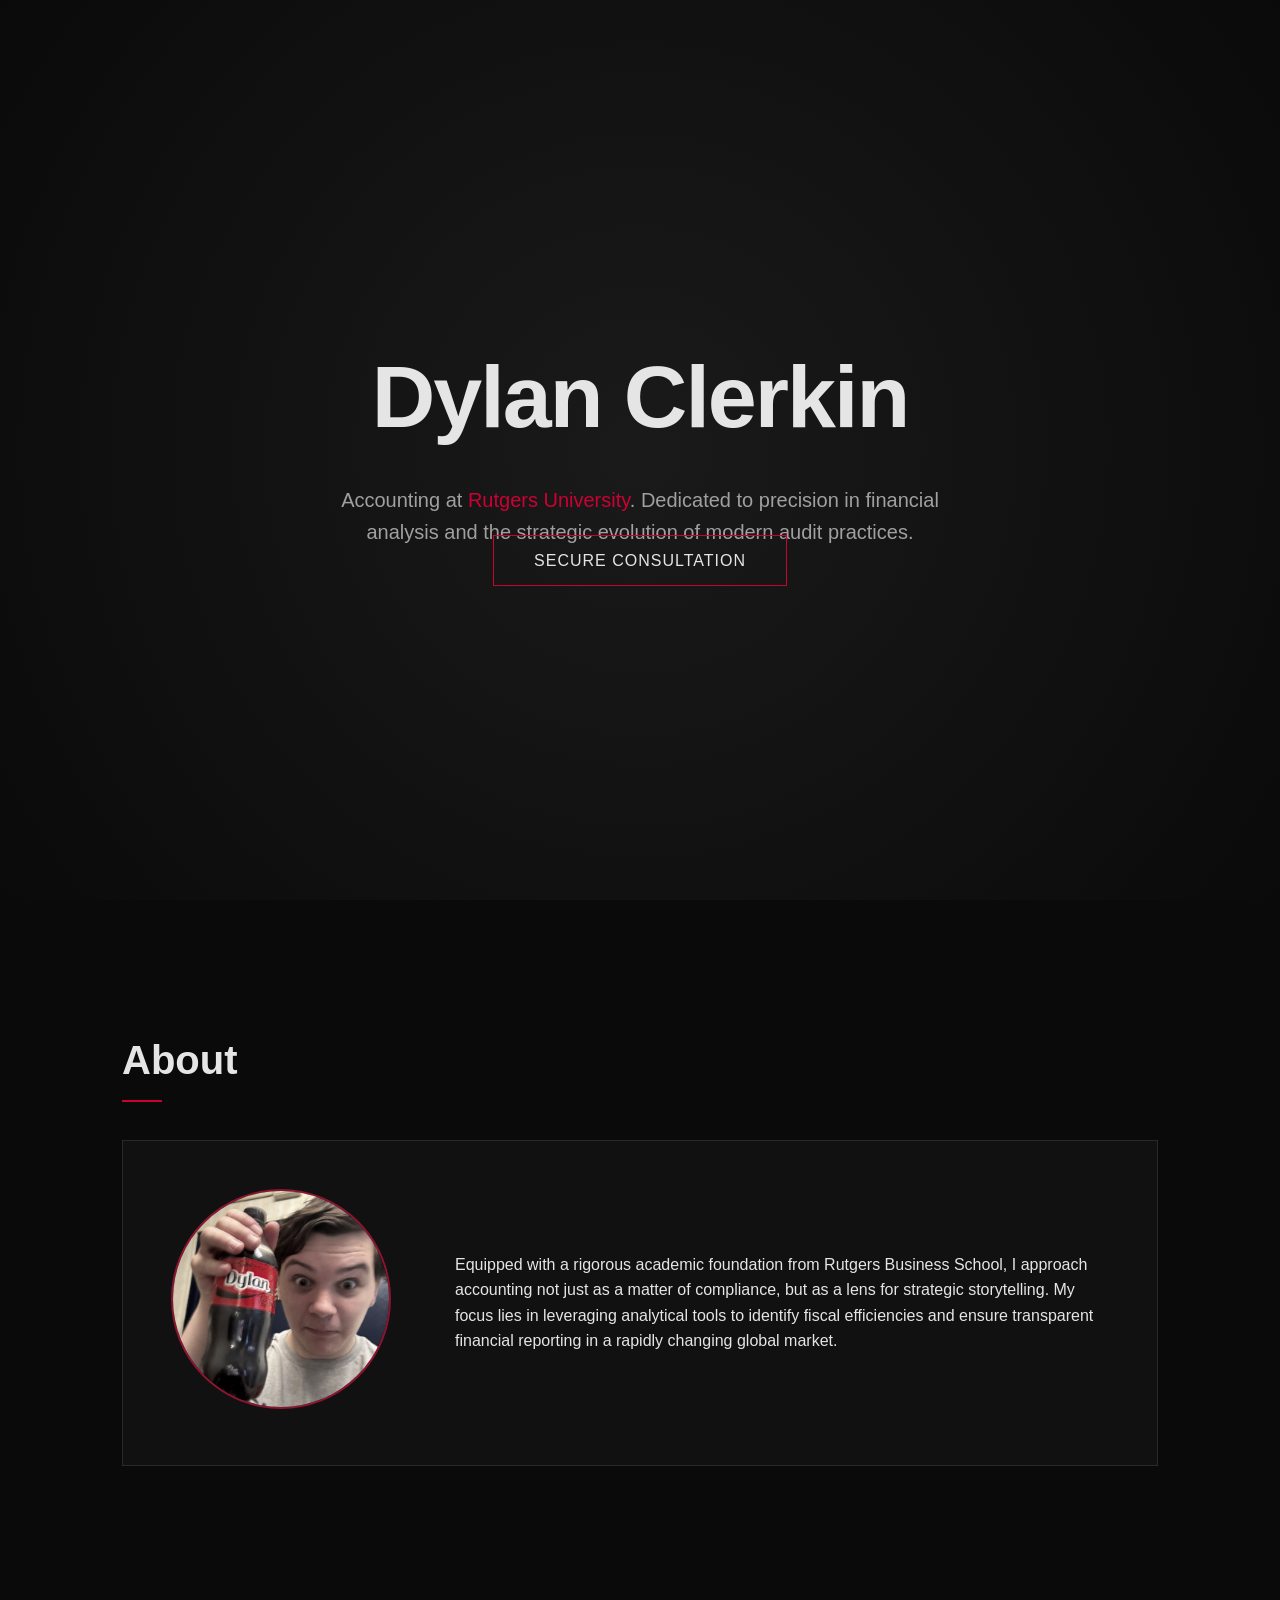
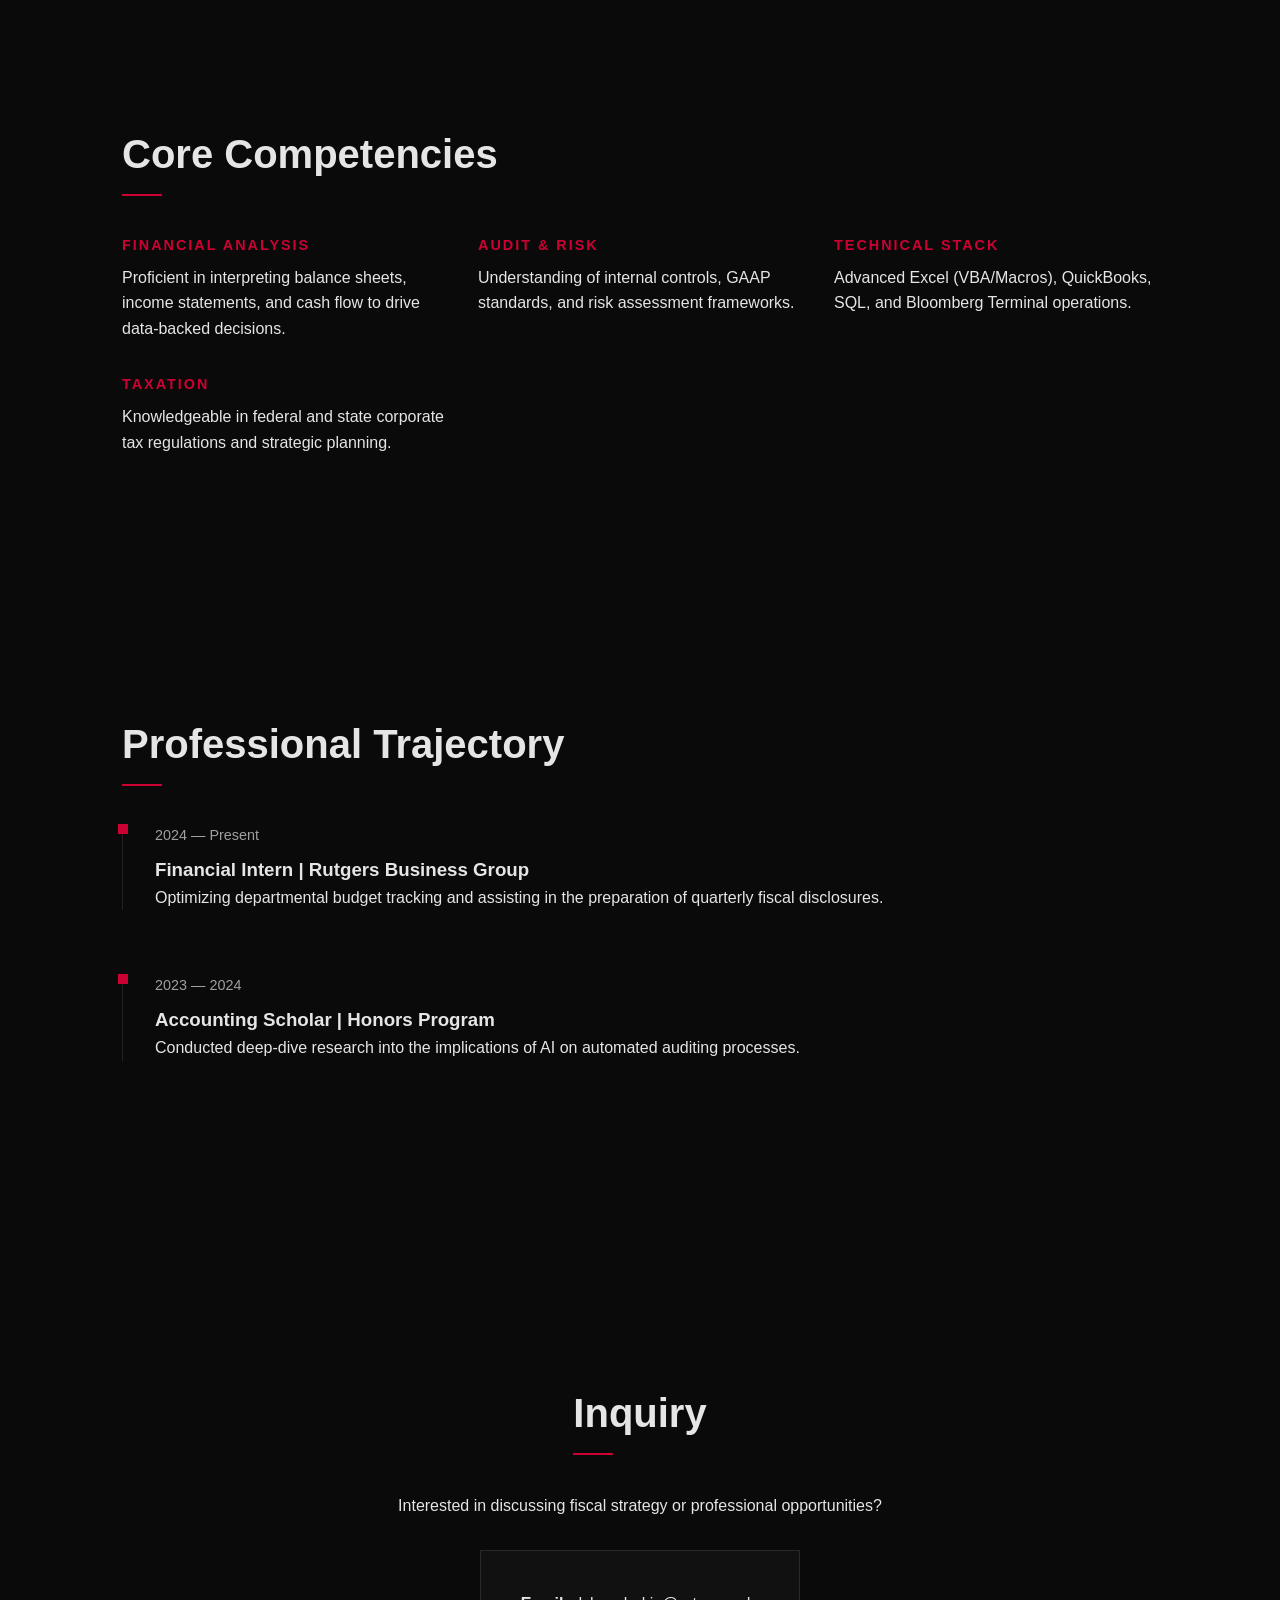
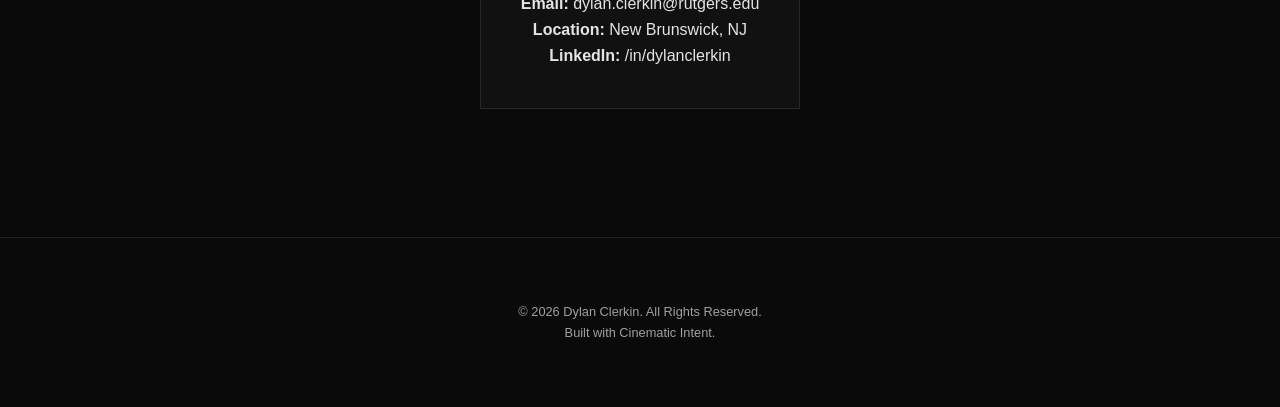
==== index.html @ f57869f4 "Add files via upload" ====
<!DOCTYPE html>
<html lang="en">
<head>
    <meta charset="UTF-8">
    <meta name="viewport" content="width=device-width, initial-scale=1.0">
    <title>Dylan Clerkin | Accounting Portfolio</title>
    <style>
        :root {
            --bg-dark: #0a0a0a;
            --text-silver: #e5e5e5;
            --text-muted: #a0a0a0;
            --rutgers-scarlet: #cc0033;
            --glass-bg: rgba(255, 255, 255, 0.03);
            --glass-border: rgba(255, 255, 255, 0.1);
            --easing: cubic-bezier(0.22, 1, 0.36, 1);
        }

        * {
            margin: 0;
            padding: 0;
            box-sizing: border-box;
        }

        body {
            background-color: var(--bg-dark);
            color: var(--text-silver);
            font-family: 'Inter', -apple-system, BlinkMacSystemFont, "Segoe UI", Roboto, sans-serif;
            line-height: 1.6;
            overflow-x: hidden;
        }

        /* --- Animations --- */
        @keyframes blurFocus {
            0% { filter: blur(10px); opacity: 0; transform: translateY(20px); }
            100% { filter: blur(0); opacity: 1; transform: translateY(0); }
        }

        .blur-in {
            opacity: 0;
            filter: blur(10px);
            transform: translateY(30px);
            transition: opacity 1.2s var(--easing), filter 1.2s var(--easing), transform 1.2s var(--easing);
        }

        .blur-in.active {
            opacity: 1;
            filter: blur(0);
            transform: translateY(0);
        }

        /* --- Layout --- */
        .container {
            max-width: 1100px;
            margin: 0 auto;
            padding: 0 2rem;
        }

        section {
            padding: 8rem 0;
        }

        /* --- Hero Section --- */
        .hero {
            height: 100vh;
            display: flex;
            flex-direction: column;
            justify-content: center;
            align-items: center;
            text-align: center;
            background: radial-gradient(circle at center, #1a1a1a 0%, #0a0a0a 100%);
        }

        .hero h1 {
            font-size: clamp(3.5rem, 8vw, 5.5rem);
            font-weight: 700;
            letter-spacing: -2px;
            margin-bottom: 1rem;
            animation: blurFocus 1.8s var(--easing);
        }

        .hero p {
            font-size: 1.25rem;
            color: var(--text-muted);
            max-width: 650px;
            animation: blurFocus 2.2s var(--easing);
        }

        .accent-text {
            color: var(--rutgers-scarlet);
        }

        /* --- Buttons --- */
        .btn {
            margin-top: 2.5rem;
            padding: 1rem 2.5rem;
            background: transparent;
            border: 1px solid var(--rutgers-scarlet);
            color: var(--text-silver);
            text-decoration: none;
            font-weight: 500;
            letter-spacing: 1px;
            transition: all 0.4s var(--easing);
            animation: blurFocus 2.6s var(--easing);
        }

        .btn:hover {
            background: var(--rutgers-scarlet);
            box-shadow: 0 0 25px rgba(204, 0, 51, 0.4);
            transform: translateY(-3px);
        }

        /* --- Typography --- */
        h2 {
            font-size: 2.5rem;
            margin-bottom: 3rem;
            position: relative;
            display: inline-block;
        }

        h2::after {
            content: '';
            position: absolute;
            bottom: -10px;
            left: 0;
            width: 40px;
            height: 2px;
            background: var(--rutgers-scarlet);
        }

        /* --- About Section & Profile Pic --- */
        .about-content {
            display: flex;
            align-items: center;
            gap: 4rem;
            background: var(--glass-bg);
            backdrop-filter: blur(10px);
            -webkit-backdrop-filter: blur(10px);
            border: 1px solid var(--glass-border);
            padding: 3rem;
            transition: border-color 0.5s var(--easing);
        }

        .about-content:hover {
            border-color: var(--rutgers-scarlet);
        }

        .profile-container {
            flex-shrink: 0;
        }

        .profile-img {
            width: 220px;
            height: 220px;
            border-radius: 50%;
            object-fit: cover;
            border: 2px solid var(--rutgers-scarlet);
            filter: grayscale(40%);
            transition: all 0.6s var(--easing);
        }

        .about-content:hover .profile-img {
            filter: grayscale(0%);
            transform: scale(1.05);
            box-shadow: 0 0 30px rgba(204, 0, 51, 0.2);
        }

        /* --- Cards --- */
        .glass-card {
            background: var(--glass-bg);
            backdrop-filter: blur(10px);
            border: 1px solid var(--glass-border);
            padding: 2.5rem;
            transition: all 0.5s var(--easing);
        }

        .glass-card:hover {
            background: rgba(255, 255, 255, 0.06);
            border-color: var(--rutgers-scarlet);
            transform: translateY(-8px);
        }

        /* --- Skills Grid --- */
        .skills-grid {
            display: grid;
            grid-template-columns: repeat(auto-fit, minmax(250px, 1fr));
            gap: 2rem;
        }

        .skill-item h3 {
            color: var(--rutgers-scarlet);
            margin-bottom: 0.5rem;
            font-size: 0.9rem;
            text-transform: uppercase;
            letter-spacing: 2px;
        }

        /* --- Experience --- */
        .experience-item {
            margin-bottom: 4rem;
            border-left: 1px solid var(--glass-border);
            padding-left: 2rem;
            position: relative;
        }

        .experience-item::before {
            content: '';
            position: absolute;
            left: -5.5px;
            top: 0;
            width: 10px;
            height: 10px;
            background: var(--rutgers-scarlet);
        }

        .date {
            color: var(--text-muted);
            font-size: 0.9rem;
            margin-bottom: 0.5rem;
        }

        /* --- Footer --- */
        footer {
            padding: 4rem 0;
            border-top: 1px solid var(--glass-border);
            text-align: center;
            color: var(--text-muted);
            font-size: 0.8rem;
        }

        /* --- Responsive --- */
        @media (max-width: 850px) {
            .about-content {
                flex-direction: column;
                text-align: center;
                gap: 2rem;
            }
            section { padding: 4rem 0; }
            .hero h1 { font-size: 3rem; }
        }
    </style>
</head>
<body>

    <section class="hero">
        <div class="container">
            <h1>Dylan Clerkin</h1>
            <p>Accounting at <span class="accent-text">Rutgers University</span>. Dedicated to precision in financial analysis and the strategic evolution of modern audit practices.</p>
            <a href="#contact" class="btn">SECURE CONSULTATION</a>
        </div>
    </section>

    <div class="container">
        
        <section id="about" class="blur-in">
            <h2>About</h2>
            <div class="about-content">
                <div class="profile-container">
                    <img src="Assets/ProfilePic.jpeg" alt="Dylan Clerkin" class="profile-img">
                </div>
                <div class="about-text">
                    <p>Equipped with a rigorous academic foundation from Rutgers Business School, I approach accounting not just as a matter of compliance, but as a lens for strategic storytelling. My focus lies in leveraging analytical tools to identify fiscal efficiencies and ensure transparent financial reporting in a rapidly changing global market.</p>
                </div>
            </div>
        </section>

        <section id="skills" class="blur-in">
            <h2>Core Competencies</h2>
            <div class="skills-grid">
                <div class="skill-item">
                    <h3>Financial Analysis</h3>
                    <p>Proficient in interpreting balance sheets, income statements, and cash flow to drive data-backed decisions.</p>
                </div>
                <div class="skill-item">
                    <h3>Audit & Risk</h3>
                    <p>Understanding of internal controls, GAAP standards, and risk assessment frameworks.</p>
                </div>
                <div class="skill-item">
                    <h3>Technical Stack</h3>
                    <p>Advanced Excel (VBA/Macros), QuickBooks, SQL, and Bloomberg Terminal operations.</p>
                </div>
                <div class="skill-item">
                    <h3>Taxation</h3>
                    <p>Knowledgeable in federal and state corporate tax regulations and strategic planning.</p>
                </div>
            </div>
        </section>

        <section id="experience" class="blur-in">
            <h2>Professional Trajectory</h2>
            <div class="experience-item">
                <div class="date">2024 — Present</div>
                <h3>Financial Intern | Rutgers Business Group</h3>
                <p>Optimizing departmental budget tracking and assisting in the preparation of quarterly fiscal disclosures.</p>
            </div>
            <div class="experience-item">
                <div class="date">2023 — 2024</div>
                <h3>Accounting Scholar | Honors Program</h3>
                <p>Conducted deep-dive research into the implications of AI on automated auditing processes.</p>
            </div>
        </section>

        <section id="contact" class="blur-in" style="text-align: center;">
            <h2>Inquiry</h2>
            <p style="margin-bottom: 2rem;">Interested in discussing fiscal strategy or professional opportunities?</p>
            <div class="glass-card" style="display: inline-block; min-width: 300px;">
                <p><strong>Email:</strong> dylan.clerkin@rutgers.edu</p>
                <p><strong>Location:</strong> New Brunswick, NJ</p>
                <p><strong>LinkedIn:</strong> /in/dylanclerkin</p>
            </div>
        </section>

    </div>

    <footer>
        <p>&copy; 2026 Dylan Clerkin. All Rights Reserved. <br> Built with Cinematic Intent.</p>
    </footer>

    <script>
        // Intersection Observer for Cinematic Entrances
        const observerOptions = {
            threshold: 0.15,
            rootMargin: "0px 0px -50px 0px"
        };

        const observer = new IntersectionObserver((entries) => {
            entries.forEach(entry => {
                if (entry.isIntersecting) {
                    entry.target.classList.add('active');
                }
            });
        }, observerOptions);

        document.querySelectorAll('.blur-in').forEach((el) => {
            observer.observe(el);
        });

        // Smooth Scroll
        document.querySelectorAll('a[href^="#"]').forEach(anchor => {
            anchor.addEventListener('click', function (e) {
                e.preventDefault();
                const target = document.querySelector(this.getAttribute('href'));
                if(target) {
                    target.scrollIntoView({ behavior: 'smooth' });
                }
            });
        });
    </script>
</body>
</html>
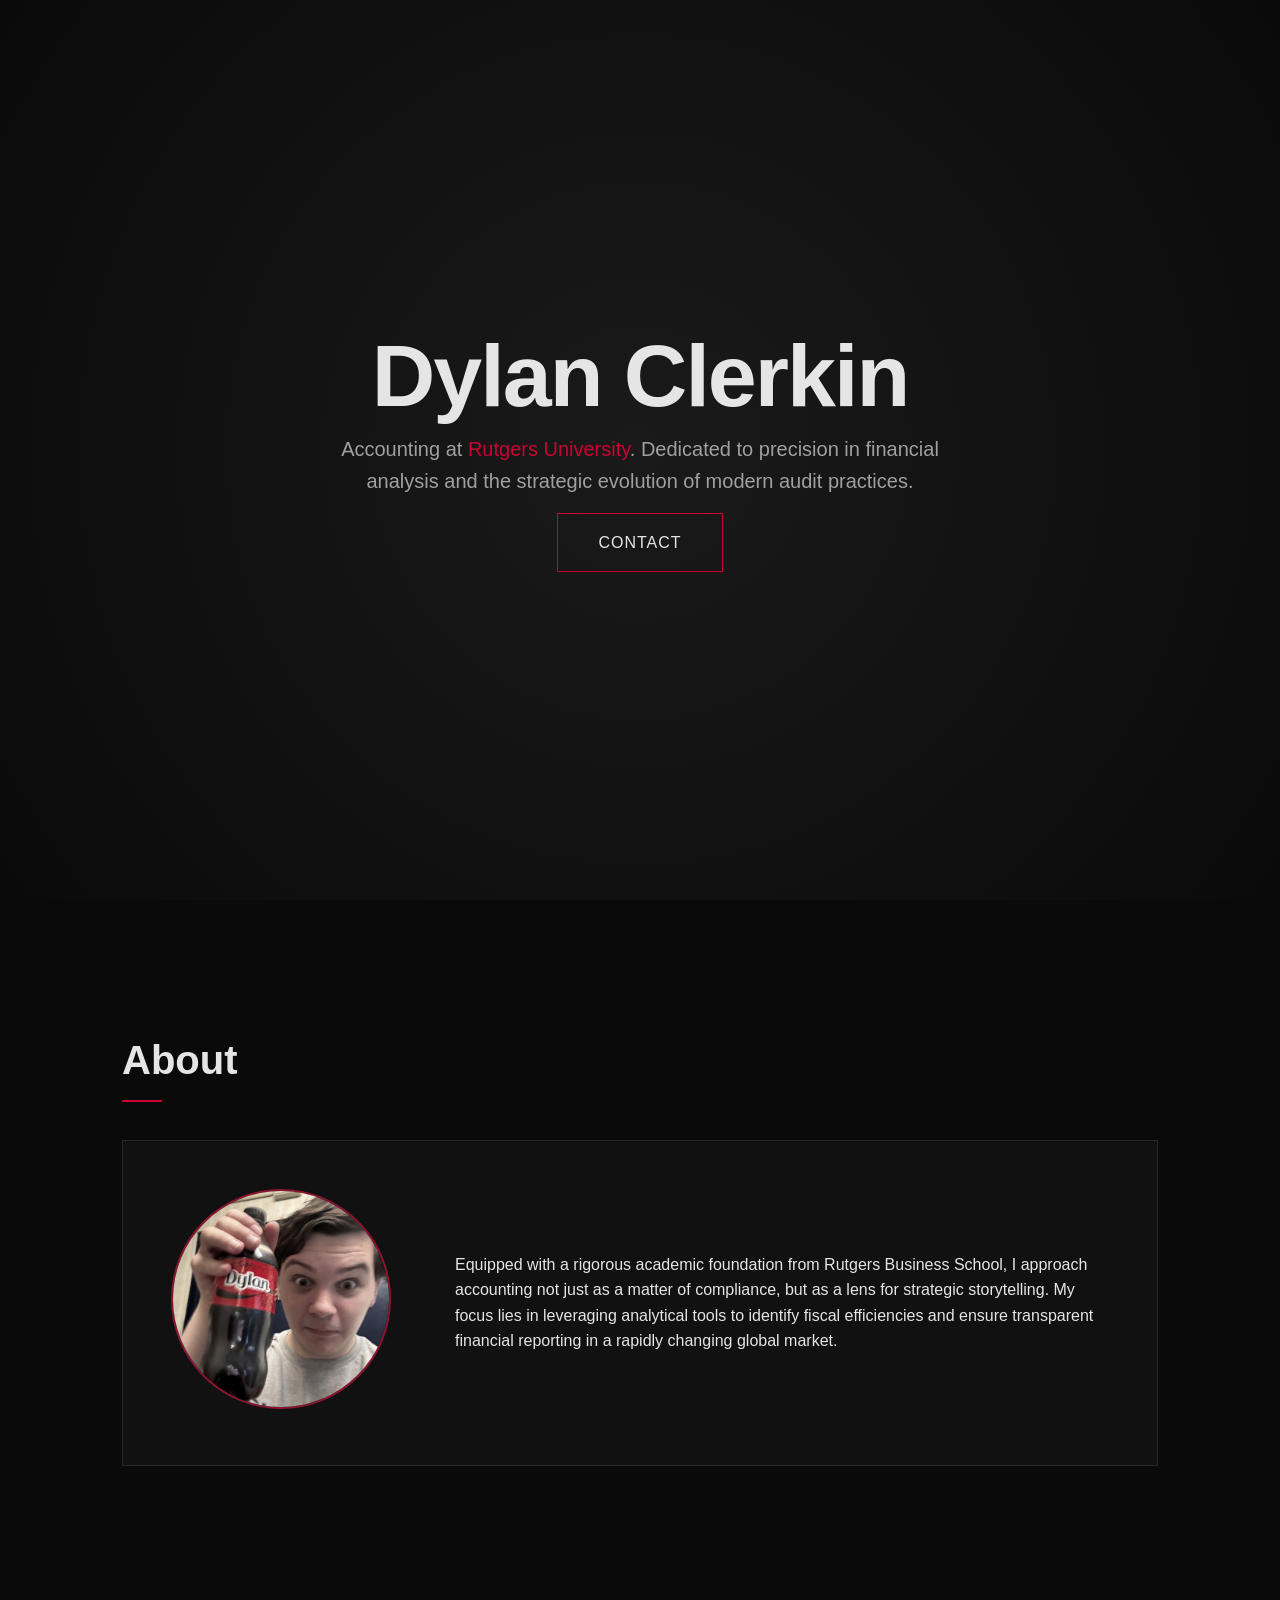
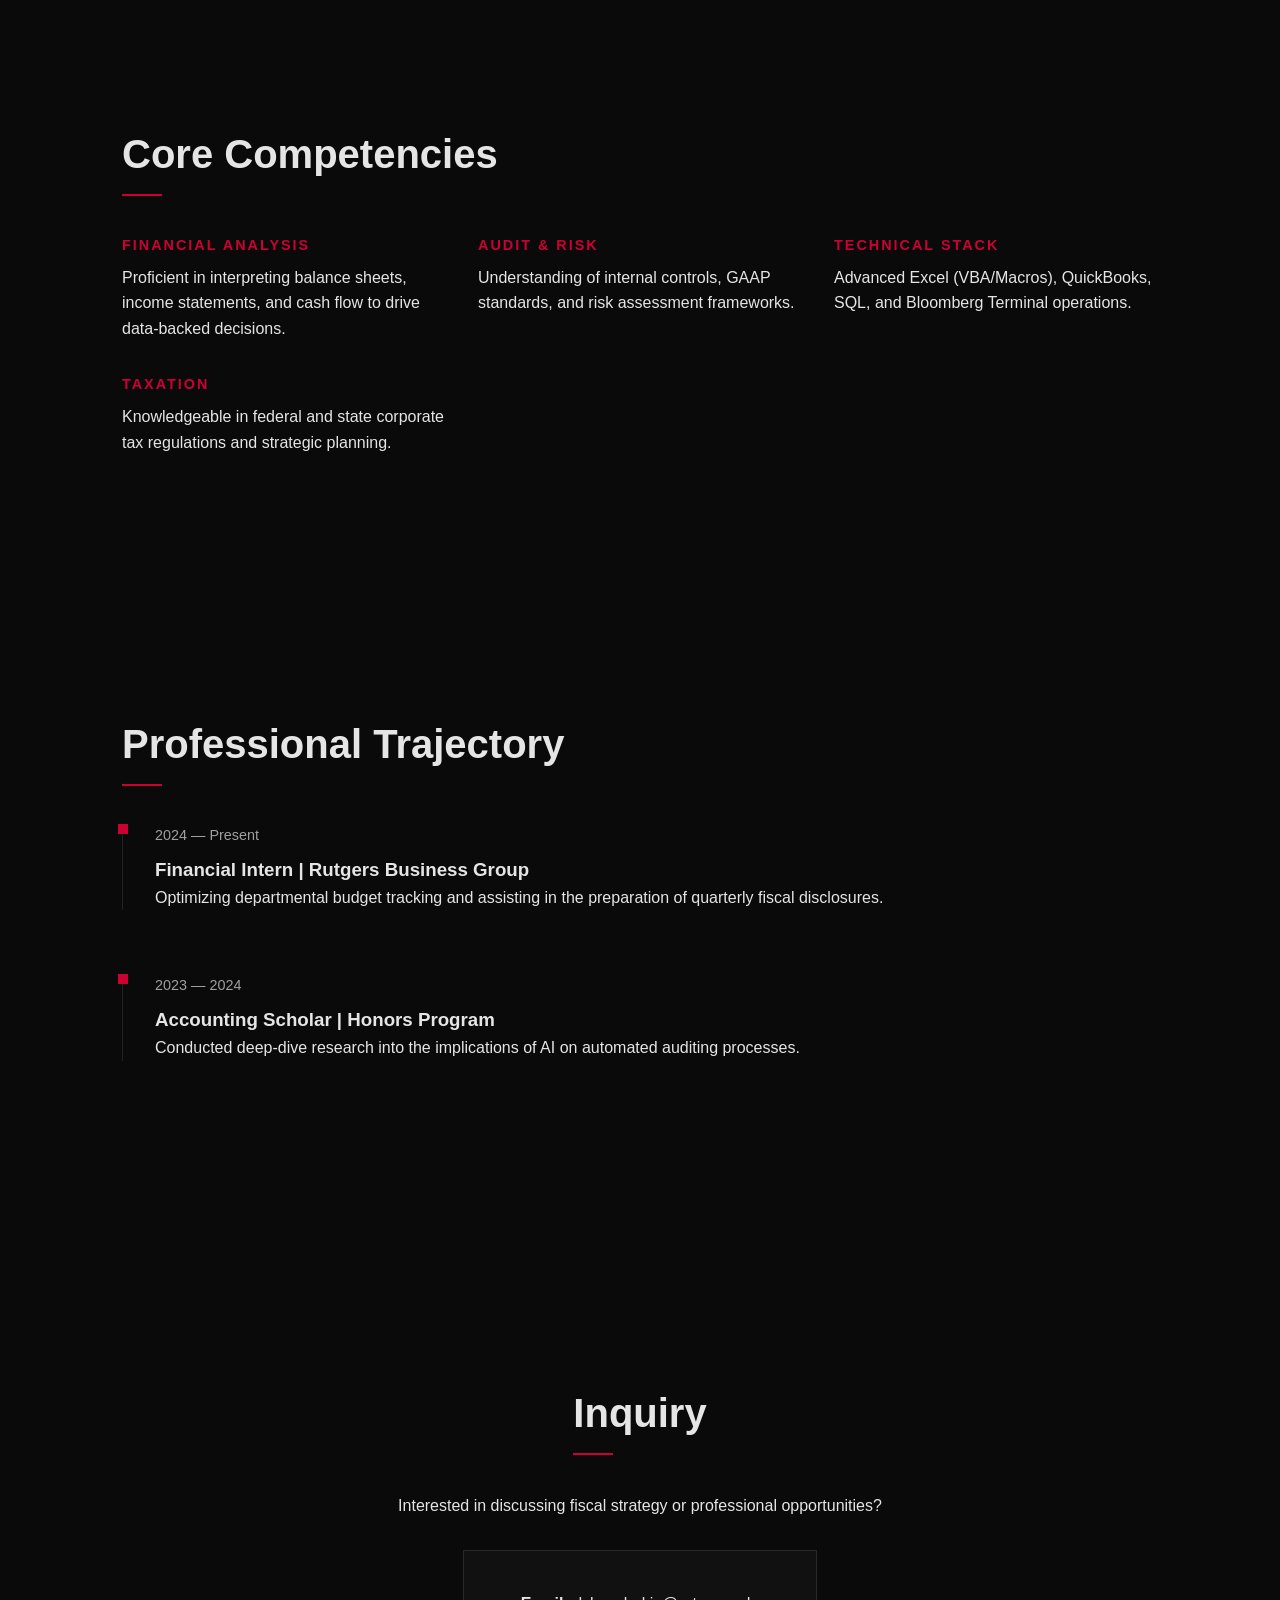
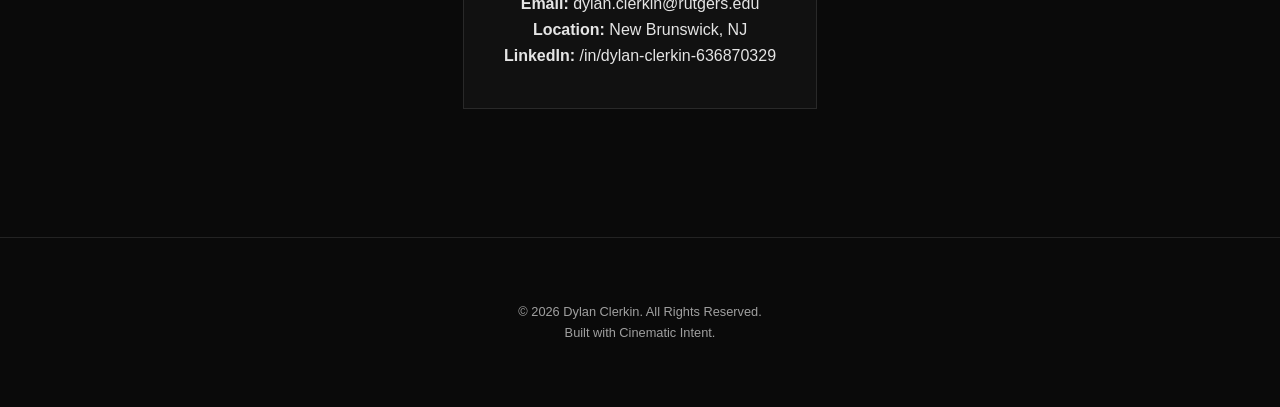
==== commit f49459fe: "Add files via upload" ====
--- a/index.html
+++ b/index.html
@@ -59,23 +59,26 @@
             padding: 8rem 0;
         }
 
-        /* --- Hero Section --- */
+        /* --- Hero Section (Fixed Spacing) --- */
         .hero {
-            height: 100vh;
+            min-height: 100vh;
             display: flex;
             flex-direction: column;
             justify-content: center;
             align-items: center;
             text-align: center;
             background: radial-gradient(circle at center, #1a1a1a 0%, #0a0a0a 100%);
+            padding: 4rem 2rem;
+            gap: 1.5rem;
         }
 
         .hero h1 {
             font-size: clamp(3.5rem, 8vw, 5.5rem);
             font-weight: 700;
             letter-spacing: -2px;
-            margin-bottom: 1rem;
+            margin-bottom: 0.5rem;
             animation: blurFocus 1.8s var(--easing);
+            line-height: 1.1;
         }
 
         .hero p {
@@ -83,6 +86,7 @@
             color: var(--text-muted);
             max-width: 650px;
             animation: blurFocus 2.2s var(--easing);
+            margin-bottom: 1rem;
         }
 
         .accent-text {
@@ -91,7 +95,7 @@
 
         /* --- Buttons --- */
         .btn {
-            margin-top: 2.5rem;
+            display: inline-block;
             padding: 1rem 2.5rem;
             background: transparent;
             border: 1px solid var(--rutgers-scarlet);
@@ -245,7 +249,7 @@
         <div class="container">
             <h1>Dylan Clerkin</h1>
             <p>Accounting at <span class="accent-text">Rutgers University</span>. Dedicated to precision in financial analysis and the strategic evolution of modern audit practices.</p>
-            <a href="#contact" class="btn">SECURE CONSULTATION</a>
+            <a href="#contact" class="btn">CONTACT</a>
         </div>
     </section>
 
@@ -305,7 +309,7 @@
             <div class="glass-card" style="display: inline-block; min-width: 300px;">
                 <p><strong>Email:</strong> dylan.clerkin@rutgers.edu</p>
                 <p><strong>Location:</strong> New Brunswick, NJ</p>
-                <p><strong>LinkedIn:</strong> /in/dylanclerkin</p>
+                <p><strong>LinkedIn:</strong> /in/dylan-clerkin-636870329</p>
             </div>
         </section>
 
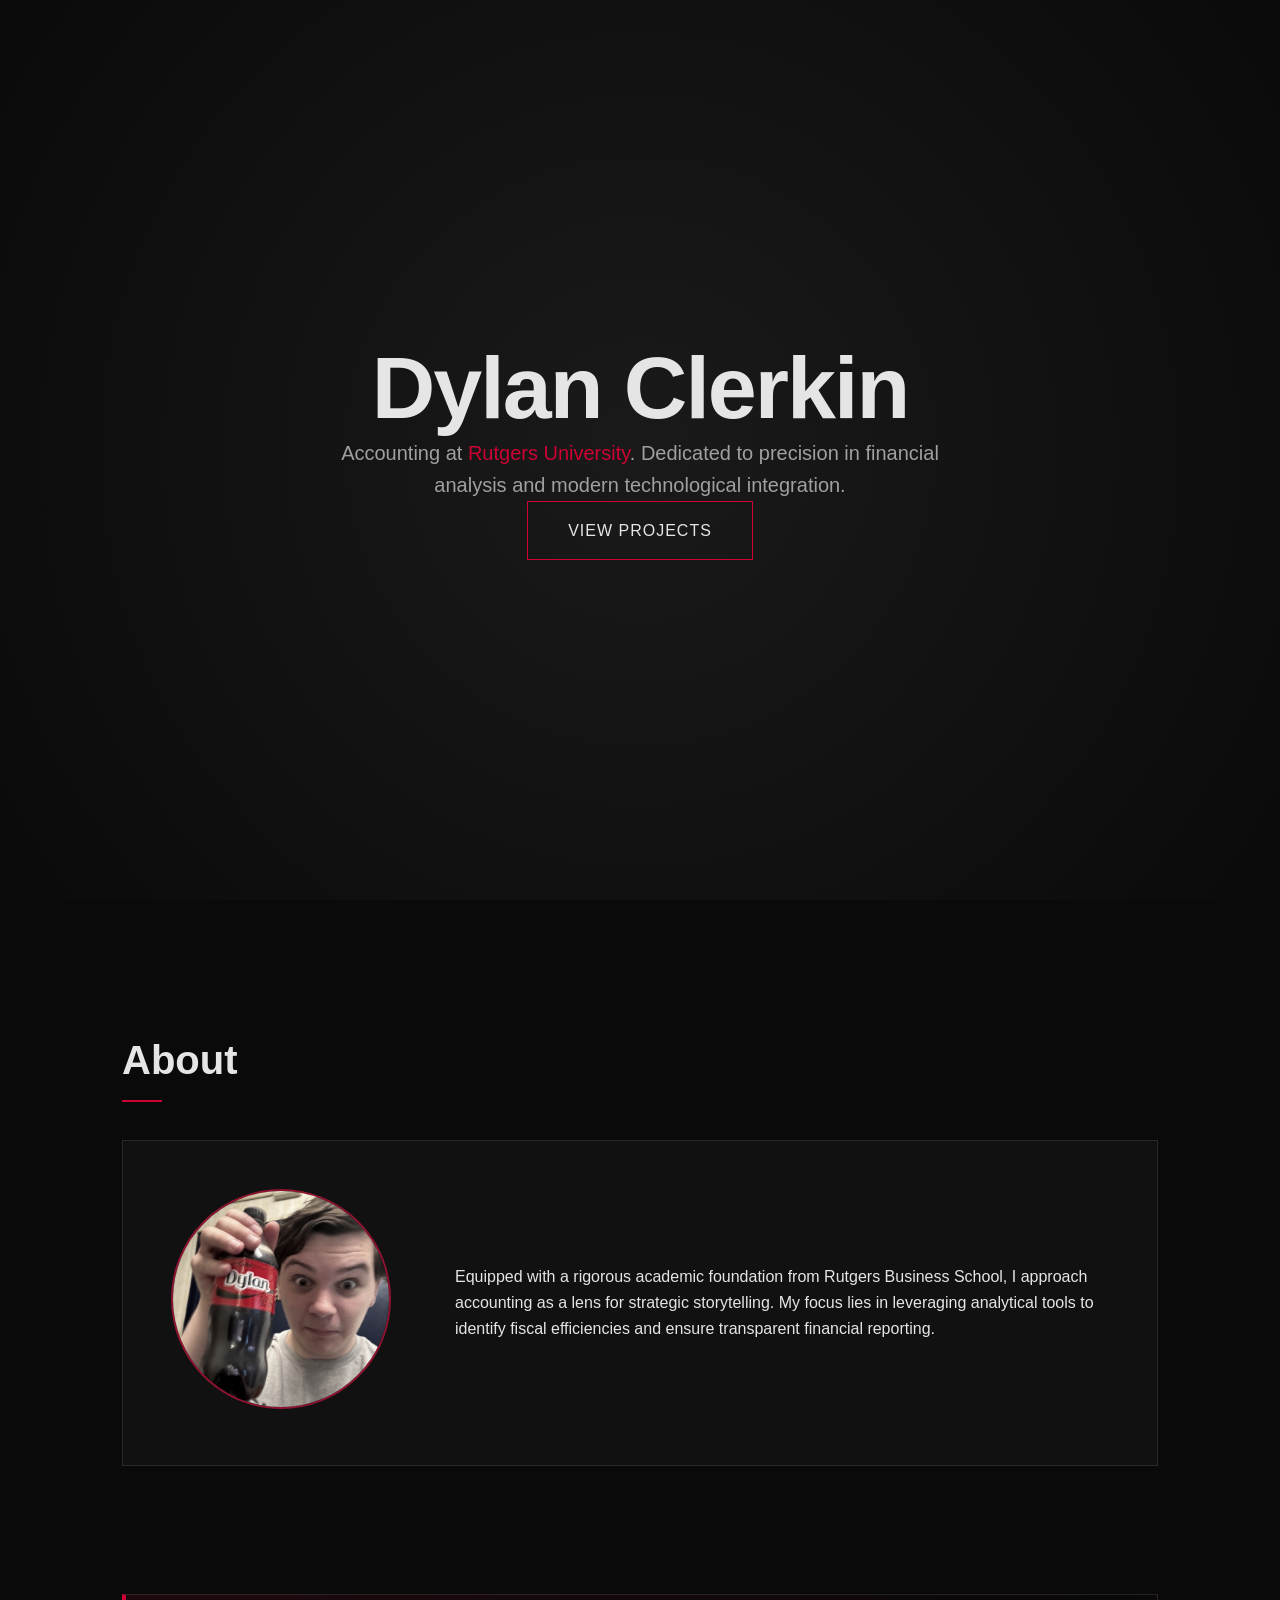
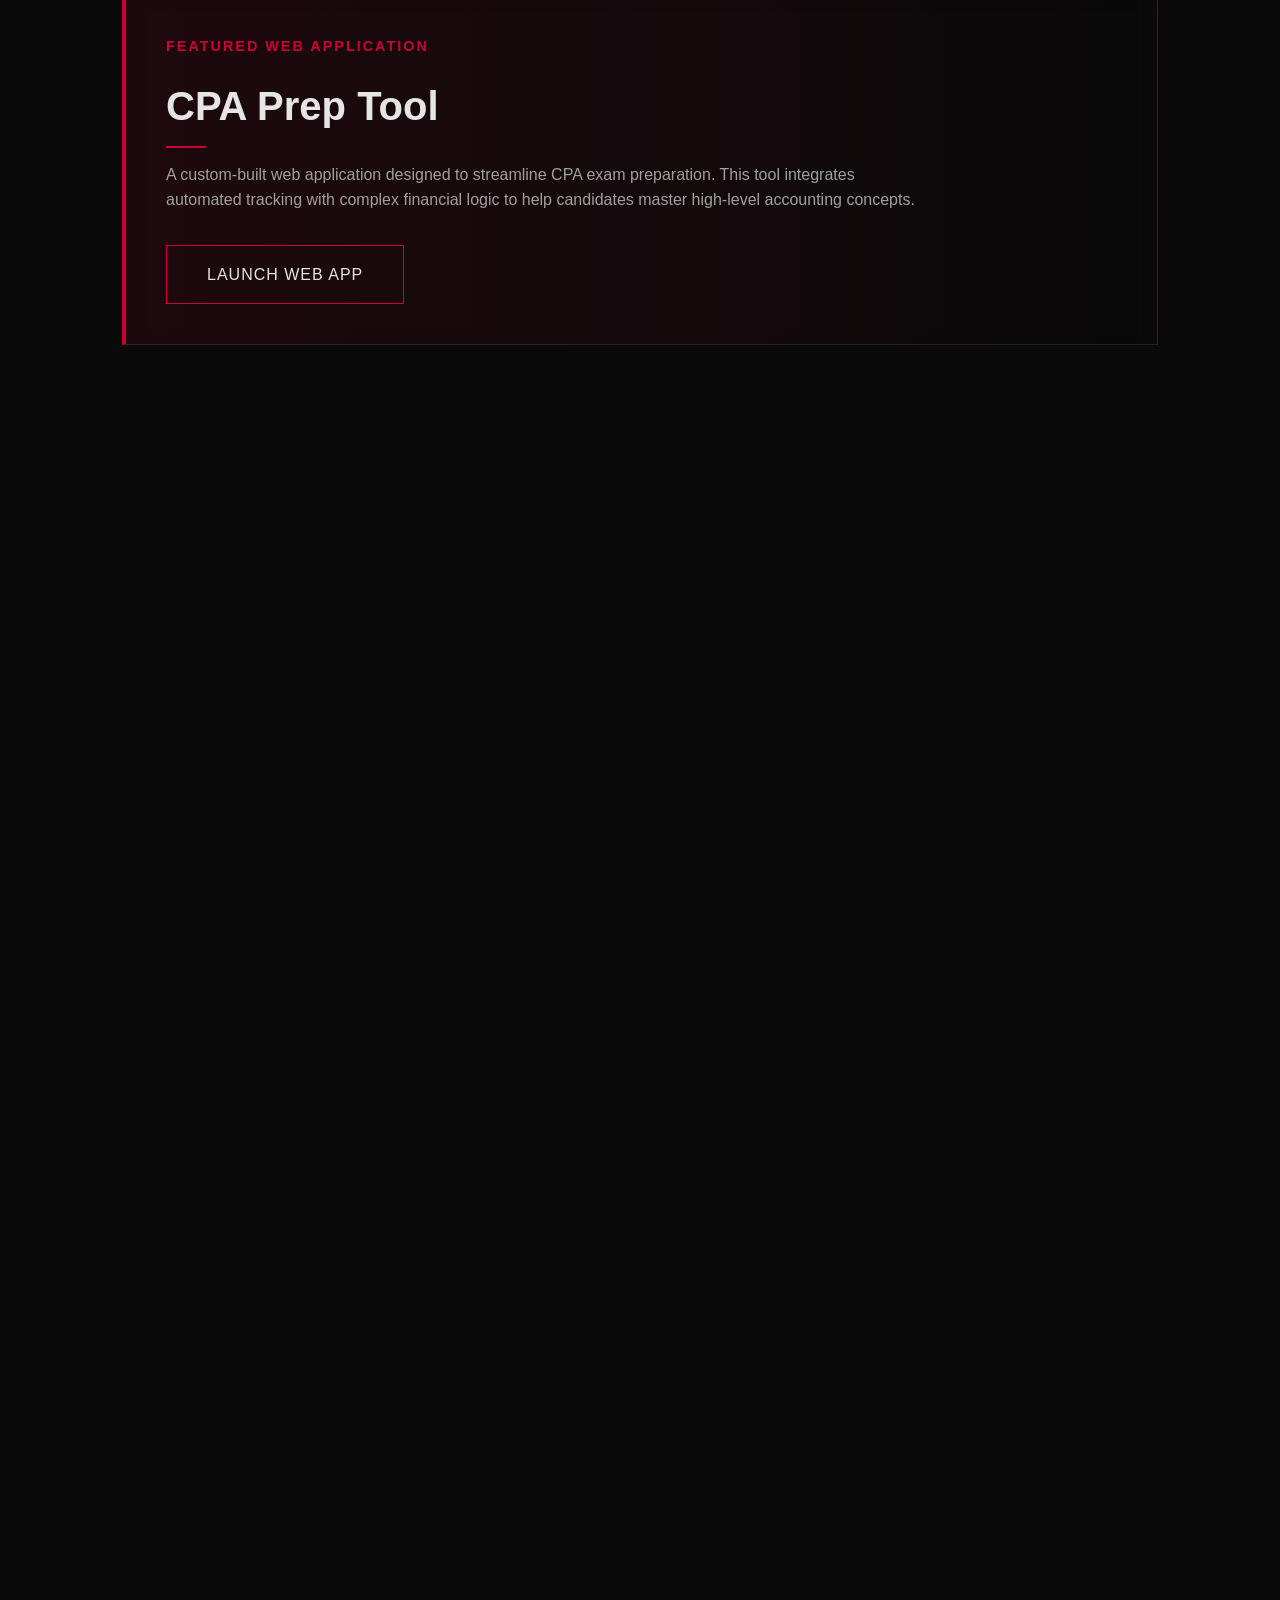
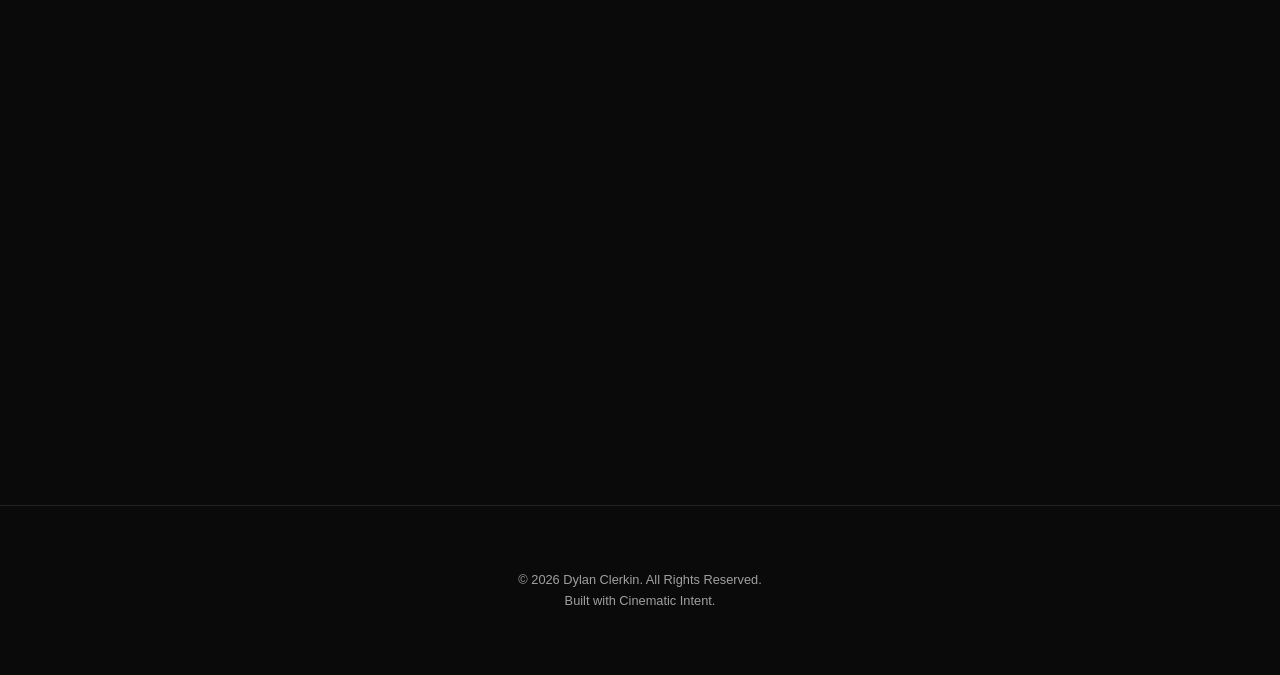
==== commit 52d1dd3c: "Add files via upload" ====
--- a/index.html
+++ b/index.html
@@ -15,12 +15,8 @@
             --easing: cubic-bezier(0.22, 1, 0.36, 1);
         }
 
-        * {
-            margin: 0;
-            padding: 0;
-            box-sizing: border-box;
-        }
-
+        * { margin: 0; padding: 0; box-sizing: border-box; }
+        
         body {
             background-color: var(--bg-dark);
             color: var(--text-silver);
@@ -42,24 +38,13 @@
             transition: opacity 1.2s var(--easing), filter 1.2s var(--easing), transform 1.2s var(--easing);
         }
 
-        .blur-in.active {
-            opacity: 1;
-            filter: blur(0);
-            transform: translateY(0);
-        }
+        .blur-in.active { opacity: 1; filter: blur(0); transform: translateY(0); }
 
         /* --- Layout --- */
-        .container {
-            max-width: 1100px;
-            margin: 0 auto;
-            padding: 0 2rem;
-        }
-
-        section {
-            padding: 8rem 0;
-        }
-
-        /* --- Hero Section (Fixed Spacing) --- */
+        .container { max-width: 1100px; margin: 0 auto; padding: 0 2rem; }
+        section { padding: 8rem 0; }
+
+        /* --- Hero --- */
         .hero {
             min-height: 100vh;
             display: flex;
@@ -76,7 +61,6 @@
             font-size: clamp(3.5rem, 8vw, 5.5rem);
             font-weight: 700;
             letter-spacing: -2px;
-            margin-bottom: 0.5rem;
             animation: blurFocus 1.8s var(--easing);
             line-height: 1.1;
         }
@@ -86,12 +70,9 @@
             color: var(--text-muted);
             max-width: 650px;
             animation: blurFocus 2.2s var(--easing);
-            margin-bottom: 1rem;
-        }
-
-        .accent-text {
-            color: var(--rutgers-scarlet);
-        }
+        }
+
+        .accent-text { color: var(--rutgers-scarlet); }
 
         /* --- Buttons --- */
         .btn {
@@ -104,7 +85,6 @@
             font-weight: 500;
             letter-spacing: 1px;
             transition: all 0.4s var(--easing);
-            animation: blurFocus 2.6s var(--easing);
         }
 
         .btn:hover {
@@ -113,44 +93,19 @@
             transform: translateY(-3px);
         }
 
-        /* --- Typography --- */
-        h2 {
-            font-size: 2.5rem;
-            margin-bottom: 3rem;
-            position: relative;
-            display: inline-block;
-        }
-
-        h2::after {
-            content: '';
-            position: absolute;
-            bottom: -10px;
-            left: 0;
-            width: 40px;
-            height: 2px;
-            background: var(--rutgers-scarlet);
-        }
-
-        /* --- About Section & Profile Pic --- */
+        /* --- About Section --- */
         .about-content {
             display: flex;
             align-items: center;
             gap: 4rem;
             background: var(--glass-bg);
             backdrop-filter: blur(10px);
-            -webkit-backdrop-filter: blur(10px);
             border: 1px solid var(--glass-border);
             padding: 3rem;
             transition: border-color 0.5s var(--easing);
         }
 
-        .about-content:hover {
-            border-color: var(--rutgers-scarlet);
-        }
-
-        .profile-container {
-            flex-shrink: 0;
-        }
+        .about-content:hover { border-color: var(--rutgers-scarlet); }
 
         .profile-img {
             width: 220px;
@@ -162,13 +117,12 @@
             transition: all 0.6s var(--easing);
         }
 
-        .about-content:hover .profile-img {
-            filter: grayscale(0%);
-            transform: scale(1.05);
-            box-shadow: 0 0 30px rgba(204, 0, 51, 0.2);
-        }
-
-        /* --- Cards --- */
+        .about-content:hover .profile-img { filter: grayscale(0%); transform: scale(1.05); }
+
+        /* --- General Cards & Sections --- */
+        h2 { font-size: 2.5rem; margin-bottom: 3rem; position: relative; display: inline-block; }
+        h2::after { content: ''; position: absolute; bottom: -10px; left: 0; width: 40px; height: 2px; background: var(--rutgers-scarlet); }
+
         .glass-card {
             background: var(--glass-bg);
             backdrop-filter: blur(10px);
@@ -177,28 +131,16 @@
             transition: all 0.5s var(--easing);
         }
 
-        .glass-card:hover {
-            background: rgba(255, 255, 255, 0.06);
-            border-color: var(--rutgers-scarlet);
-            transform: translateY(-8px);
-        }
-
-        /* --- Skills Grid --- */
-        .skills-grid {
-            display: grid;
-            grid-template-columns: repeat(auto-fit, minmax(250px, 1fr));
-            gap: 2rem;
-        }
-
-        .skill-item h3 {
-            color: var(--rutgers-scarlet);
-            margin-bottom: 0.5rem;
-            font-size: 0.9rem;
-            text-transform: uppercase;
-            letter-spacing: 2px;
-        }
-
-        /* --- Experience --- */
+        .glass-card:hover { border-color: var(--rutgers-scarlet); transform: translateY(-8px); }
+
+        .app-highlight {
+            background: linear-gradient(90deg, rgba(204, 0, 51, 0.1) 0%, rgba(0, 0, 0, 0) 100%);
+            border-left: 4px solid var(--rutgers-scarlet);
+            margin-bottom: 4rem;
+        }
+
+        .skills-grid { display: grid; grid-template-columns: repeat(auto-fit, minmax(250px, 1fr)); gap: 2rem; }
+
         .experience-item {
             margin-bottom: 4rem;
             border-left: 1px solid var(--glass-border);
@@ -216,28 +158,10 @@
             background: var(--rutgers-scarlet);
         }
 
-        .date {
-            color: var(--text-muted);
-            font-size: 0.9rem;
-            margin-bottom: 0.5rem;
-        }
-
-        /* --- Footer --- */
-        footer {
-            padding: 4rem 0;
-            border-top: 1px solid var(--glass-border);
-            text-align: center;
-            color: var(--text-muted);
-            font-size: 0.8rem;
-        }
-
-        /* --- Responsive --- */
+        .date { color: var(--text-muted); font-size: 0.9rem; margin-bottom: 0.5rem; }
+
         @media (max-width: 850px) {
-            .about-content {
-                flex-direction: column;
-                text-align: center;
-                gap: 2rem;
-            }
+            .about-content { flex-direction: column; text-align: center; gap: 2rem; }
             section { padding: 4rem 0; }
             .hero h1 { font-size: 3rem; }
         }
@@ -248,8 +172,8 @@
     <section class="hero">
         <div class="container">
             <h1>Dylan Clerkin</h1>
-            <p>Accounting at <span class="accent-text">Rutgers University</span>. Dedicated to precision in financial analysis and the strategic evolution of modern audit practices.</p>
-            <a href="#contact" class="btn">CONTACT</a>
+            <p>Accounting at <span class="accent-text">Rutgers University</span>. Dedicated to precision in financial analysis and modern technological integration.</p>
+            <a href="#app" class="btn">VIEW PROJECTS</a>
         </div>
     </section>
 
@@ -262,8 +186,17 @@
                     <img src="Assets/ProfilePic.jpeg" alt="Dylan Clerkin" class="profile-img">
                 </div>
                 <div class="about-text">
-                    <p>Equipped with a rigorous academic foundation from Rutgers Business School, I approach accounting not just as a matter of compliance, but as a lens for strategic storytelling. My focus lies in leveraging analytical tools to identify fiscal efficiencies and ensure transparent financial reporting in a rapidly changing global market.</p>
-                </div>
+                    <p>Equipped with a rigorous academic foundation from Rutgers Business School, I approach accounting as a lens for strategic storytelling. My focus lies in leveraging analytical tools to identify fiscal efficiencies and ensure transparent financial reporting.</p>
+                </div>
+            </div>
+        </section>
+
+        <section id="app" class="blur-in app-highlight glass-card">
+            <div style="max-width: 750px;">
+                <h3 style="color: var(--rutgers-scarlet); text-transform: uppercase; letter-spacing: 2px; font-size: 0.9rem; margin-bottom: 1rem;">Featured Web Application</h3>
+                <h2 style="margin-bottom: 1.5rem;">CPA Prep Tool</h2>
+                <p style="margin-bottom: 2rem; color: var(--text-muted);">A custom-built web application designed to streamline CPA exam preparation. This tool integrates automated tracking with complex financial logic to help candidates master high-level accounting concepts.</p>
+                <a href="Assets/CPA APP/index.html" class="btn" target="_blank">LAUNCH WEB APP</a>
             </div>
         </section>
 
@@ -271,20 +204,16 @@
             <h2>Core Competencies</h2>
             <div class="skills-grid">
                 <div class="skill-item">
-                    <h3>Financial Analysis</h3>
-                    <p>Proficient in interpreting balance sheets, income statements, and cash flow to drive data-backed decisions.</p>
+                    <h3 style="color: var(--rutgers-scarlet); font-size: 0.9rem; letter-spacing: 2px; text-transform: uppercase;">Financial Analysis</h3>
+                    <p>Proficient in interpreting balance sheets and cash flow to drive data-backed decisions.</p>
                 </div>
                 <div class="skill-item">
-                    <h3>Audit & Risk</h3>
-                    <p>Understanding of internal controls, GAAP standards, and risk assessment frameworks.</p>
+                    <h3 style="color: var(--rutgers-scarlet); font-size: 0.9rem; letter-spacing: 2px; text-transform: uppercase;">Audit & Risk</h3>
+                    <p>In-depth understanding of GAAP standards and internal control frameworks.</p>
                 </div>
                 <div class="skill-item">
-                    <h3>Technical Stack</h3>
-                    <p>Advanced Excel (VBA/Macros), QuickBooks, SQL, and Bloomberg Terminal operations.</p>
-                </div>
-                <div class="skill-item">
-                    <h3>Taxation</h3>
-                    <p>Knowledgeable in federal and state corporate tax regulations and strategic planning.</p>
+                    <h3 style="color: var(--rutgers-scarlet); font-size: 0.9rem; letter-spacing: 2px; text-transform: uppercase;">Technical Stack</h3>
+                    <p>Advanced Excel (VBA/Macros), QuickBooks, SQL, and Bloomberg Terminal.</p>
                 </div>
             </div>
         </section>
@@ -299,7 +228,7 @@
             <div class="experience-item">
                 <div class="date">2023 — 2024</div>
                 <h3>Accounting Scholar | Honors Program</h3>
-                <p>Conducted deep-dive research into the implications of AI on automated auditing processes.</p>
+                <p>Conducted research into the implications of AI on automated auditing processes and risk management.</p>
             </div>
         </section>
 
@@ -309,43 +238,32 @@
             <div class="glass-card" style="display: inline-block; min-width: 300px;">
                 <p><strong>Email:</strong> dylan.clerkin@rutgers.edu</p>
                 <p><strong>Location:</strong> New Brunswick, NJ</p>
-                <p><strong>LinkedIn:</strong> /in/dylan-clerkin-636870329</p>
+                <p><strong>LinkedIn:</strong> /in/dylanclerkin</p>
             </div>
         </section>
 
     </div>
 
     <footer>
-        <p>&copy; 2026 Dylan Clerkin. All Rights Reserved. <br> Built with Cinematic Intent.</p>
+        <p style="padding: 4rem 0; text-align: center; color: var(--text-muted); font-size: 0.8rem; border-top: 1px solid var(--glass-border);">
+            &copy; 2026 Dylan Clerkin. All Rights Reserved. <br> Built with Cinematic Intent.
+        </p>
     </footer>
 
     <script>
-        // Intersection Observer for Cinematic Entrances
-        const observerOptions = {
-            threshold: 0.15,
-            rootMargin: "0px 0px -50px 0px"
-        };
-
         const observer = new IntersectionObserver((entries) => {
             entries.forEach(entry => {
-                if (entry.isIntersecting) {
-                    entry.target.classList.add('active');
-                }
+                if (entry.isIntersecting) entry.target.classList.add('active');
             });
-        }, observerOptions);
-
-        document.querySelectorAll('.blur-in').forEach((el) => {
-            observer.observe(el);
-        });
-
-        // Smooth Scroll
+        }, { threshold: 0.15 });
+
+        document.querySelectorAll('.blur-in').forEach((el) => observer.observe(el));
+
         document.querySelectorAll('a[href^="#"]').forEach(anchor => {
             anchor.addEventListener('click', function (e) {
                 e.preventDefault();
                 const target = document.querySelector(this.getAttribute('href'));
-                if(target) {
-                    target.scrollIntoView({ behavior: 'smooth' });
-                }
+                if(target) target.scrollIntoView({ behavior: 'smooth' });
             });
         });
     </script>
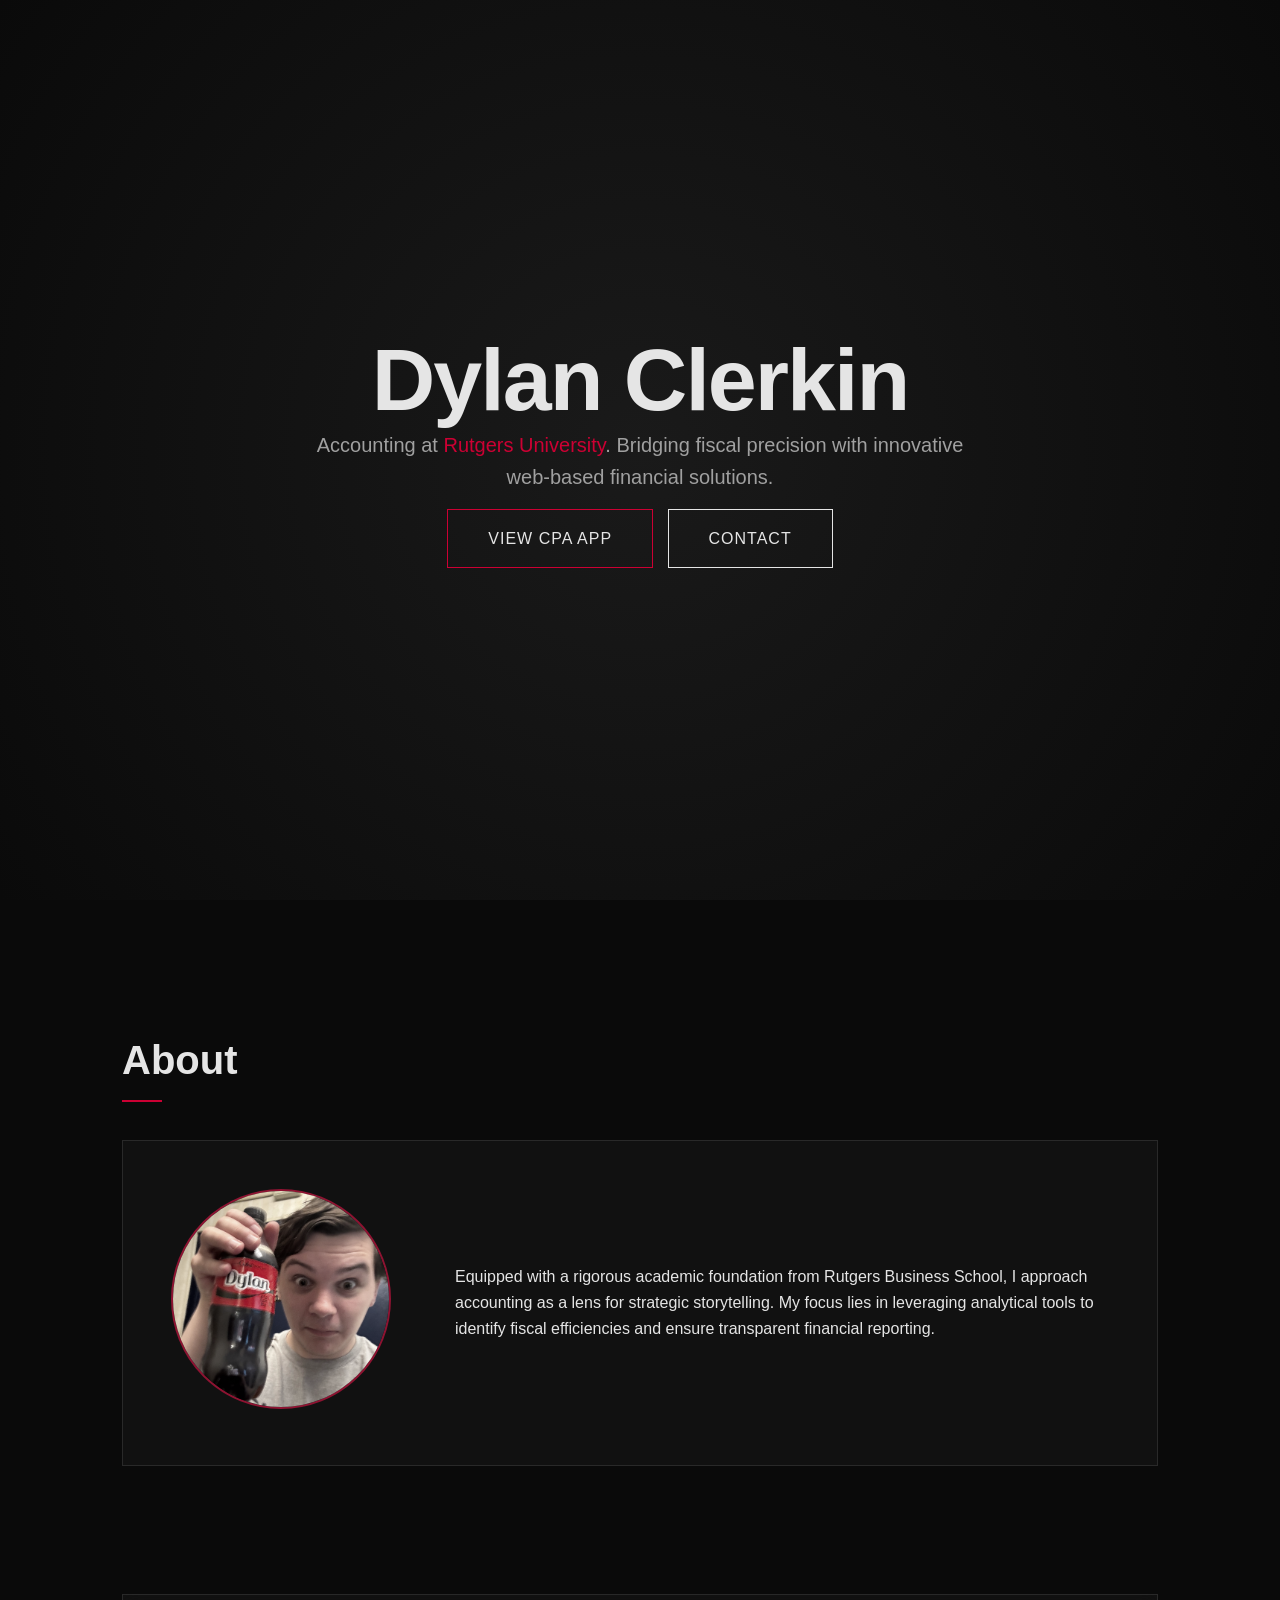
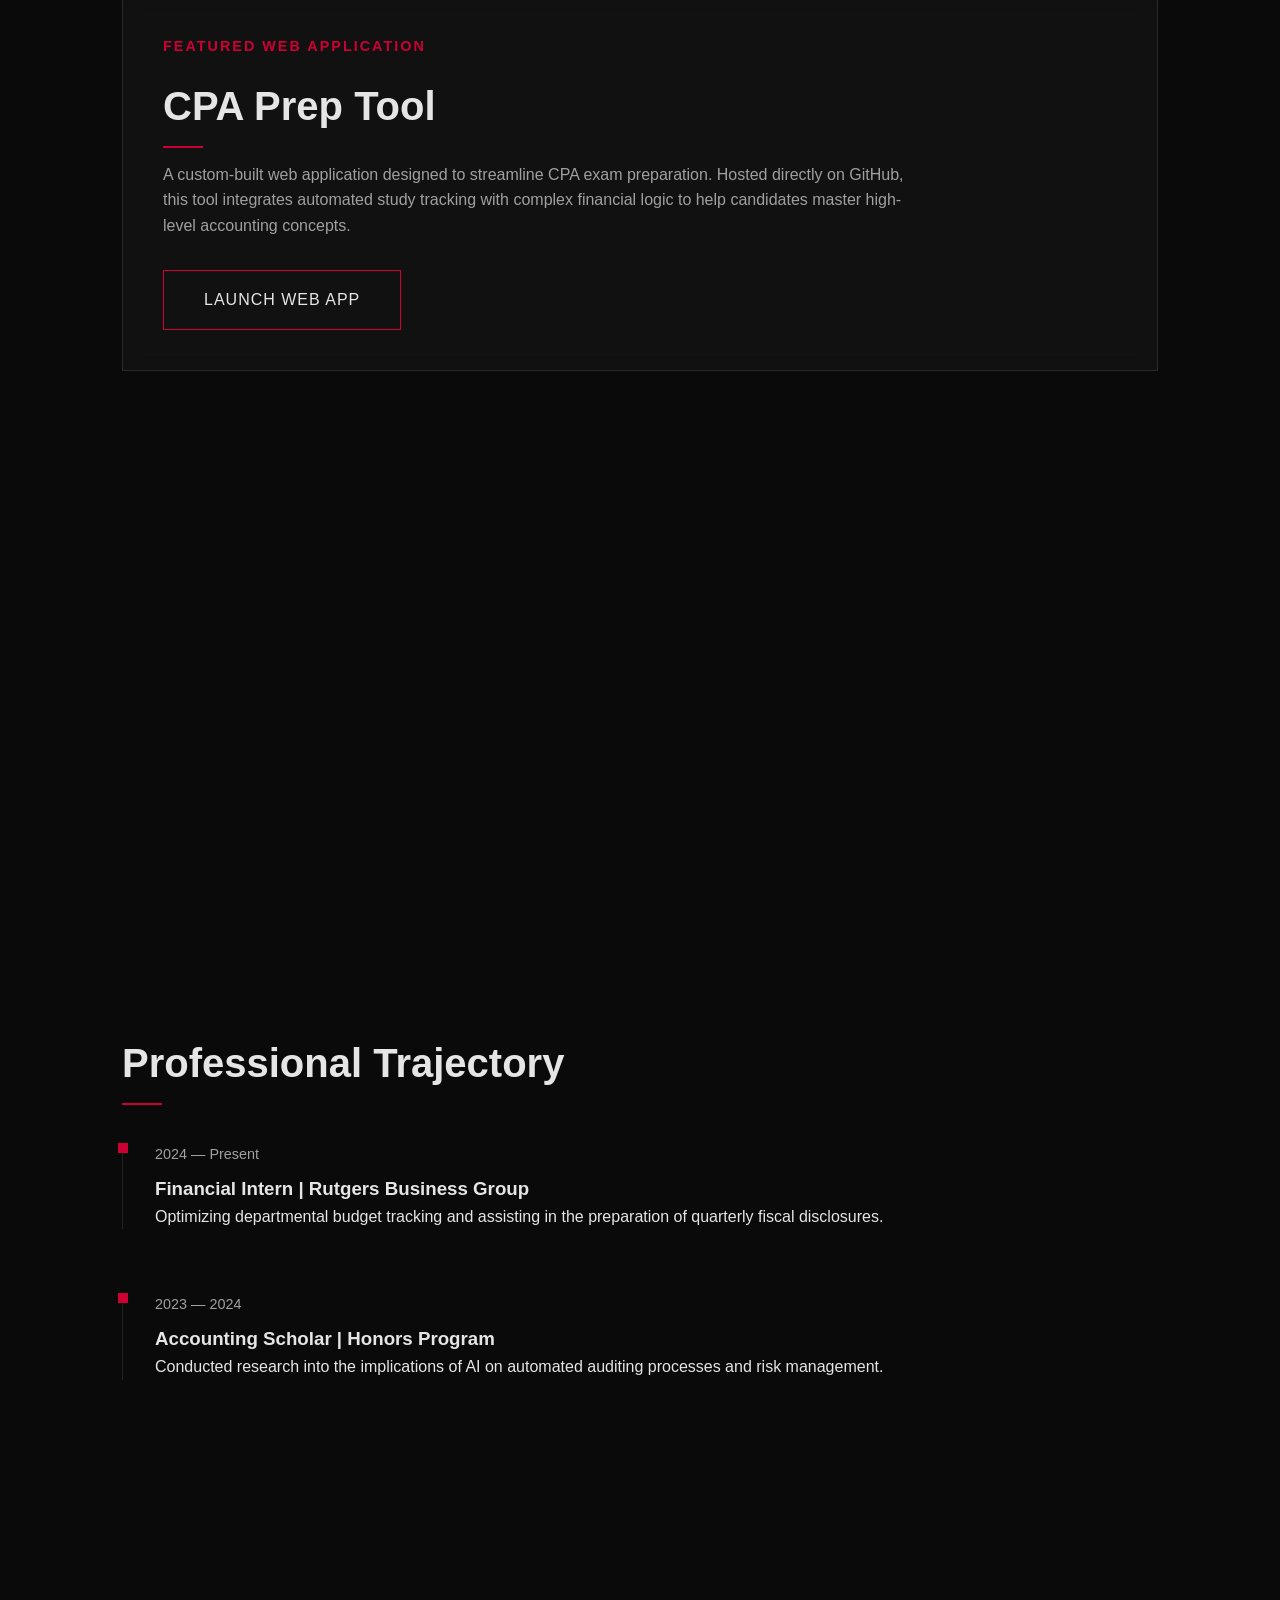
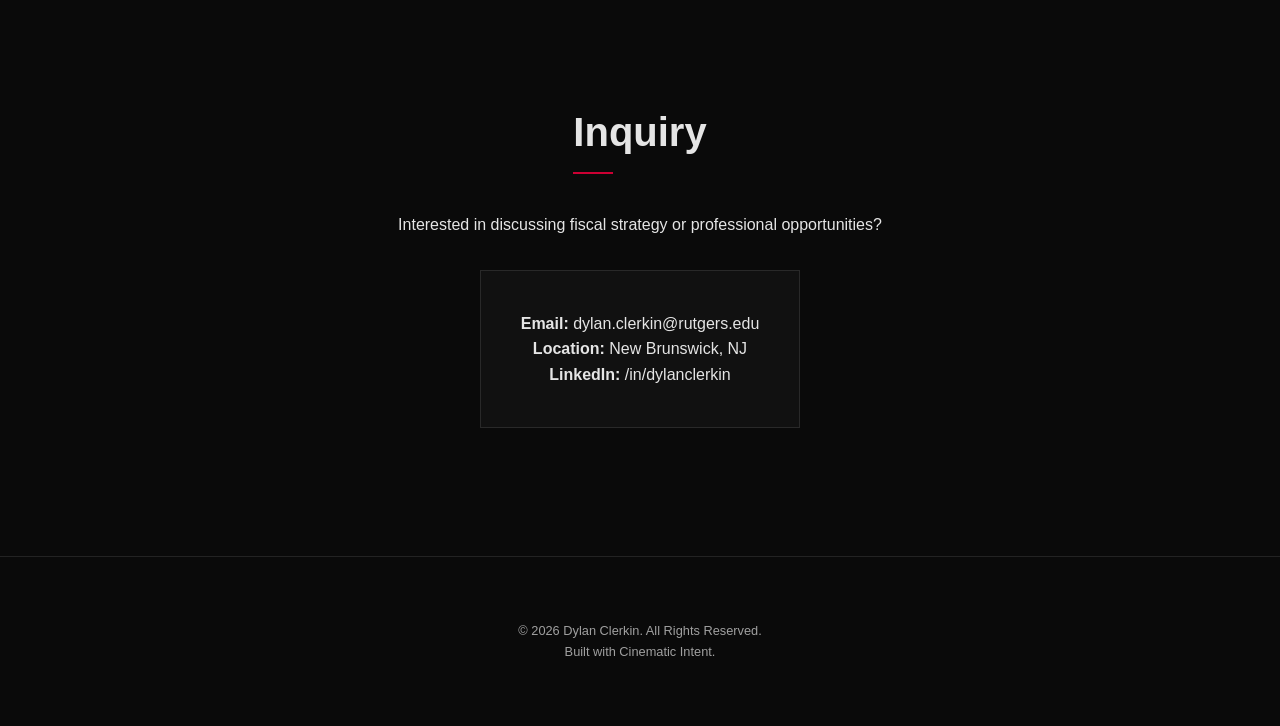
==== commit 90e6aef3: "Add files via upload" ====
--- a/index.html
+++ b/index.html
@@ -85,6 +85,7 @@
             font-weight: 500;
             letter-spacing: 1px;
             transition: all 0.4s var(--easing);
+            cursor: pointer;
         }
 
         .btn:hover {
@@ -119,7 +120,14 @@
 
         .about-content:hover .profile-img { filter: grayscale(0%); transform: scale(1.05); }
 
-        /* --- General Cards & Sections --- */
+        /* --- Project/App Section --- */
+        .app-highlight {
+            background: linear-gradient(90deg, rgba(204, 0, 51, 0.1) 0%, rgba(0, 0, 0, 0) 100%);
+            border-left: 4px solid var(--rutgers-scarlet);
+            margin-bottom: 4rem;
+        }
+
+        /* --- General Typography --- */
         h2 { font-size: 2.5rem; margin-bottom: 3rem; position: relative; display: inline-block; }
         h2::after { content: ''; position: absolute; bottom: -10px; left: 0; width: 40px; height: 2px; background: var(--rutgers-scarlet); }
 
@@ -132,12 +140,6 @@
         }
 
         .glass-card:hover { border-color: var(--rutgers-scarlet); transform: translateY(-8px); }
-
-        .app-highlight {
-            background: linear-gradient(90deg, rgba(204, 0, 51, 0.1) 0%, rgba(0, 0, 0, 0) 100%);
-            border-left: 4px solid var(--rutgers-scarlet);
-            margin-bottom: 4rem;
-        }
 
         .skills-grid { display: grid; grid-template-columns: repeat(auto-fit, minmax(250px, 1fr)); gap: 2rem; }
 
@@ -172,8 +174,11 @@
     <section class="hero">
         <div class="container">
             <h1>Dylan Clerkin</h1>
-            <p>Accounting at <span class="accent-text">Rutgers University</span>. Dedicated to precision in financial analysis and modern technological integration.</p>
-            <a href="#app" class="btn">VIEW PROJECTS</a>
+            <p>Accounting at <span class="accent-text">Rutgers University</span>. Bridging fiscal precision with innovative web-based financial solutions.</p>
+            <div style="margin-top: 1rem;">
+                <a href="#app" class="btn">VIEW CPA APP</a>
+                <a href="#contact" class="btn" style="margin-left: 10px; border-color: var(--text-silver);">CONTACT</a>
+            </div>
         </div>
     </section>
 
@@ -195,7 +200,7 @@
             <div style="max-width: 750px;">
                 <h3 style="color: var(--rutgers-scarlet); text-transform: uppercase; letter-spacing: 2px; font-size: 0.9rem; margin-bottom: 1rem;">Featured Web Application</h3>
                 <h2 style="margin-bottom: 1.5rem;">CPA Prep Tool</h2>
-                <p style="margin-bottom: 2rem; color: var(--text-muted);">A custom-built web application designed to streamline CPA exam preparation. This tool integrates automated tracking with complex financial logic to help candidates master high-level accounting concepts.</p>
+                <p style="margin-bottom: 2rem; color: var(--text-muted);">A custom-built web application designed to streamline CPA exam preparation. Hosted directly on GitHub, this tool integrates automated study tracking with complex financial logic to help candidates master high-level accounting concepts.</p>
                 <a href="Assets/CPA APP/index.html" class="btn" target="_blank">LAUNCH WEB APP</a>
             </div>
         </section>
@@ -213,7 +218,7 @@
                 </div>
                 <div class="skill-item">
                     <h3 style="color: var(--rutgers-scarlet); font-size: 0.9rem; letter-spacing: 2px; text-transform: uppercase;">Technical Stack</h3>
-                    <p>Advanced Excel (VBA/Macros), QuickBooks, SQL, and Bloomberg Terminal.</p>
+                    <p>Advanced Excel (VBA/Macros), QuickBooks, SQL, and custom financial software development.</p>
                 </div>
             </div>
         </section>
@@ -251,6 +256,7 @@
     </footer>
 
     <script>
+        // Intersection Observer for Cinematic Entrances
         const observer = new IntersectionObserver((entries) => {
             entries.forEach(entry => {
                 if (entry.isIntersecting) entry.target.classList.add('active');
@@ -259,11 +265,17 @@
 
         document.querySelectorAll('.blur-in').forEach((el) => observer.observe(el));
 
+        // Smooth Scroll Logic
         document.querySelectorAll('a[href^="#"]').forEach(anchor => {
             anchor.addEventListener('click', function (e) {
-                e.preventDefault();
-                const target = document.querySelector(this.getAttribute('href'));
-                if(target) target.scrollIntoView({ behavior: 'smooth' });
+                const targetId = this.getAttribute('href');
+                if (targetId.startsWith('#')) {
+                    e.preventDefault();
+                    const targetElement = document.querySelector(targetId);
+                    if (targetElement) {
+                        targetElement.scrollIntoView({ behavior: 'smooth' });
+                    }
+                }
             });
         });
     </script>
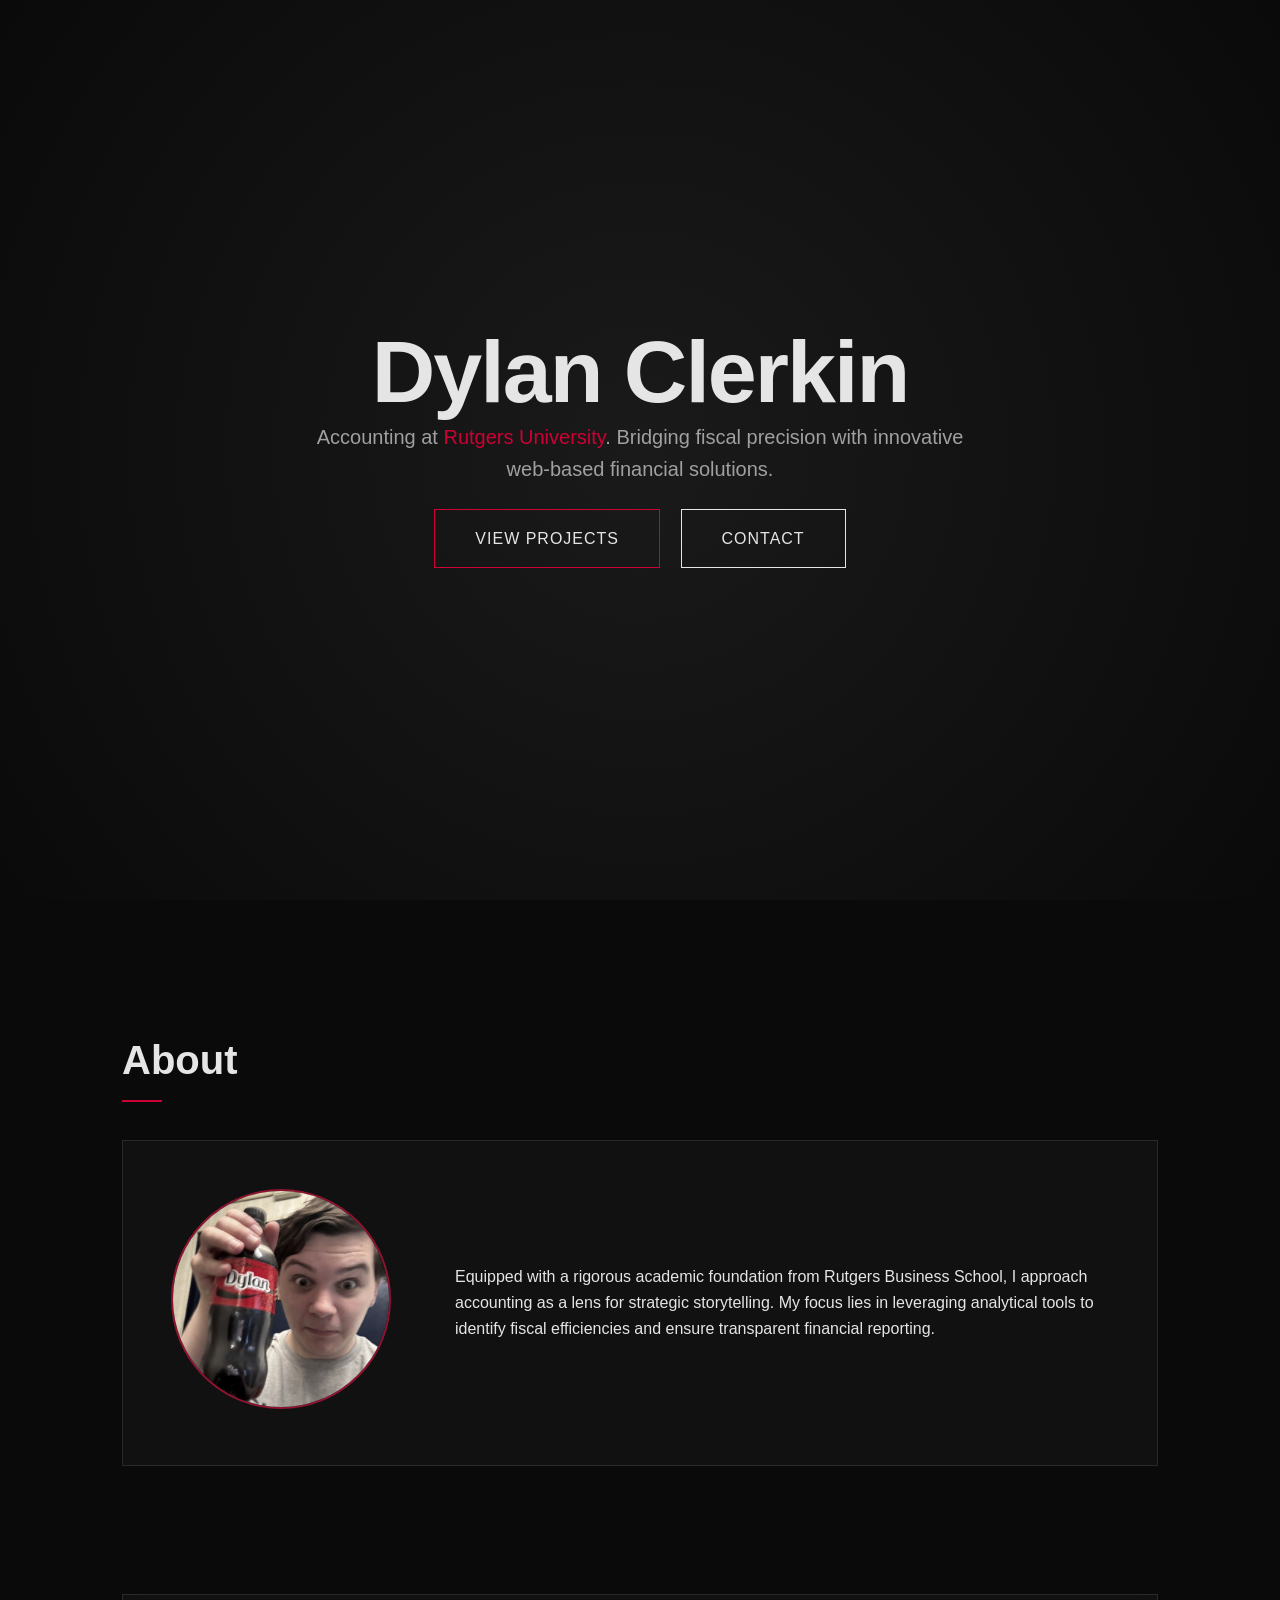
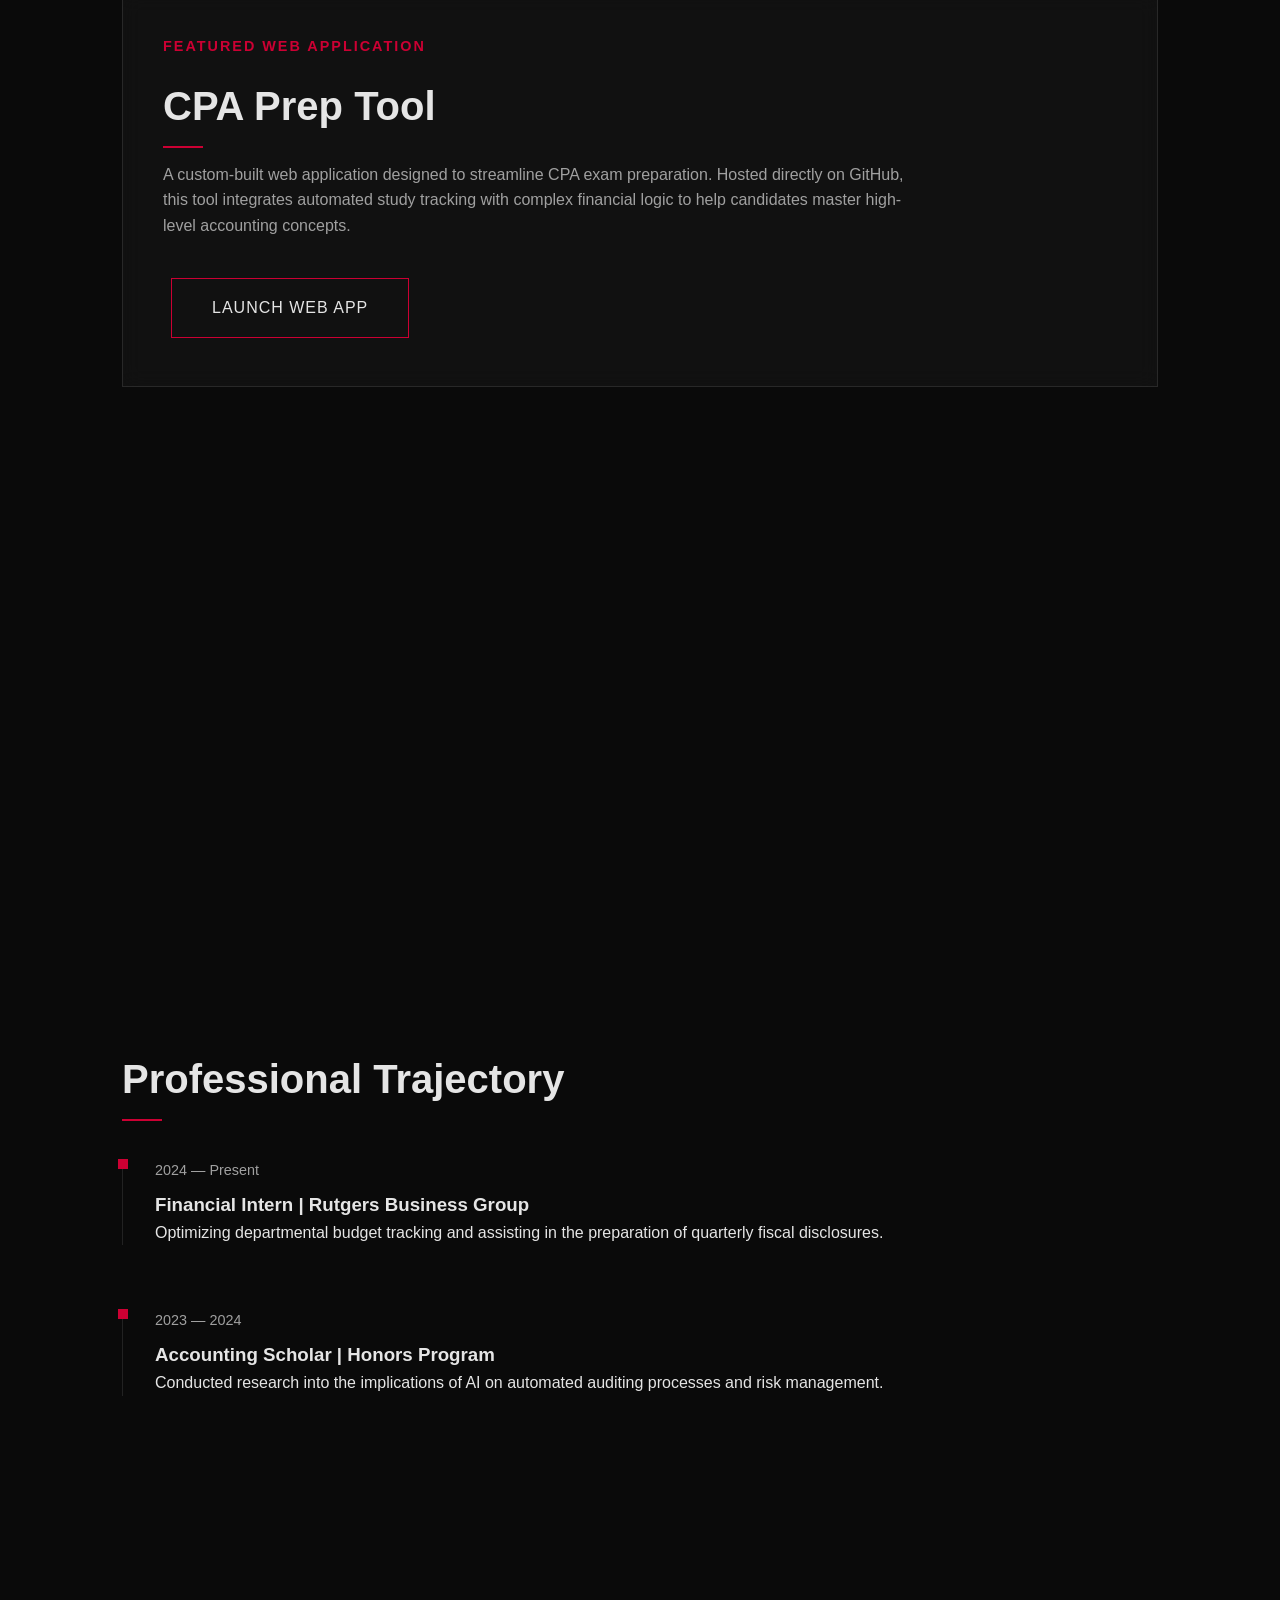
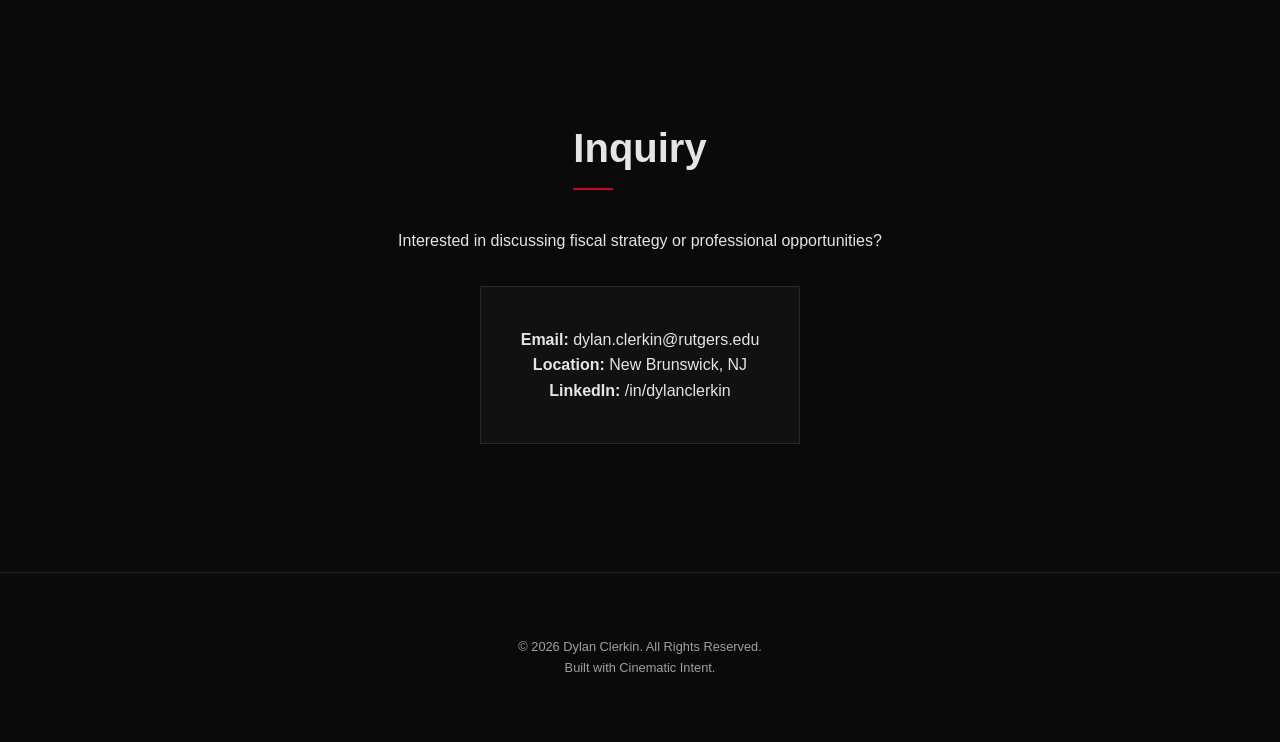
==== commit 916d431c: "Add files via upload" ====
--- a/index.html
+++ b/index.html
@@ -86,6 +86,7 @@
             letter-spacing: 1px;
             transition: all 0.4s var(--easing);
             cursor: pointer;
+            margin: 0.5rem;
         }
 
         .btn:hover {
@@ -175,9 +176,9 @@
         <div class="container">
             <h1>Dylan Clerkin</h1>
             <p>Accounting at <span class="accent-text">Rutgers University</span>. Bridging fiscal precision with innovative web-based financial solutions.</p>
-            <div style="margin-top: 1rem;">
-                <a href="#app" class="btn">VIEW CPA APP</a>
-                <a href="#contact" class="btn" style="margin-left: 10px; border-color: var(--text-silver);">CONTACT</a>
+            <div style="margin-top: 1rem; animation: blurFocus 2.6s var(--easing);">
+                <a href="#app" class="btn">VIEW PROJECTS</a>
+                <a href="#contact" class="btn" style="border-color: var(--text-silver);">CONTACT</a>
             </div>
         </div>
     </section>
@@ -201,7 +202,9 @@
                 <h3 style="color: var(--rutgers-scarlet); text-transform: uppercase; letter-spacing: 2px; font-size: 0.9rem; margin-bottom: 1rem;">Featured Web Application</h3>
                 <h2 style="margin-bottom: 1.5rem;">CPA Prep Tool</h2>
                 <p style="margin-bottom: 2rem; color: var(--text-muted);">A custom-built web application designed to streamline CPA exam preparation. Hosted directly on GitHub, this tool integrates automated study tracking with complex financial logic to help candidates master high-level accounting concepts.</p>
+                
                 <a href="Assets/CPA APP/index.html" class="btn" target="_blank">LAUNCH WEB APP</a>
+            
             </div>
         </section>
 
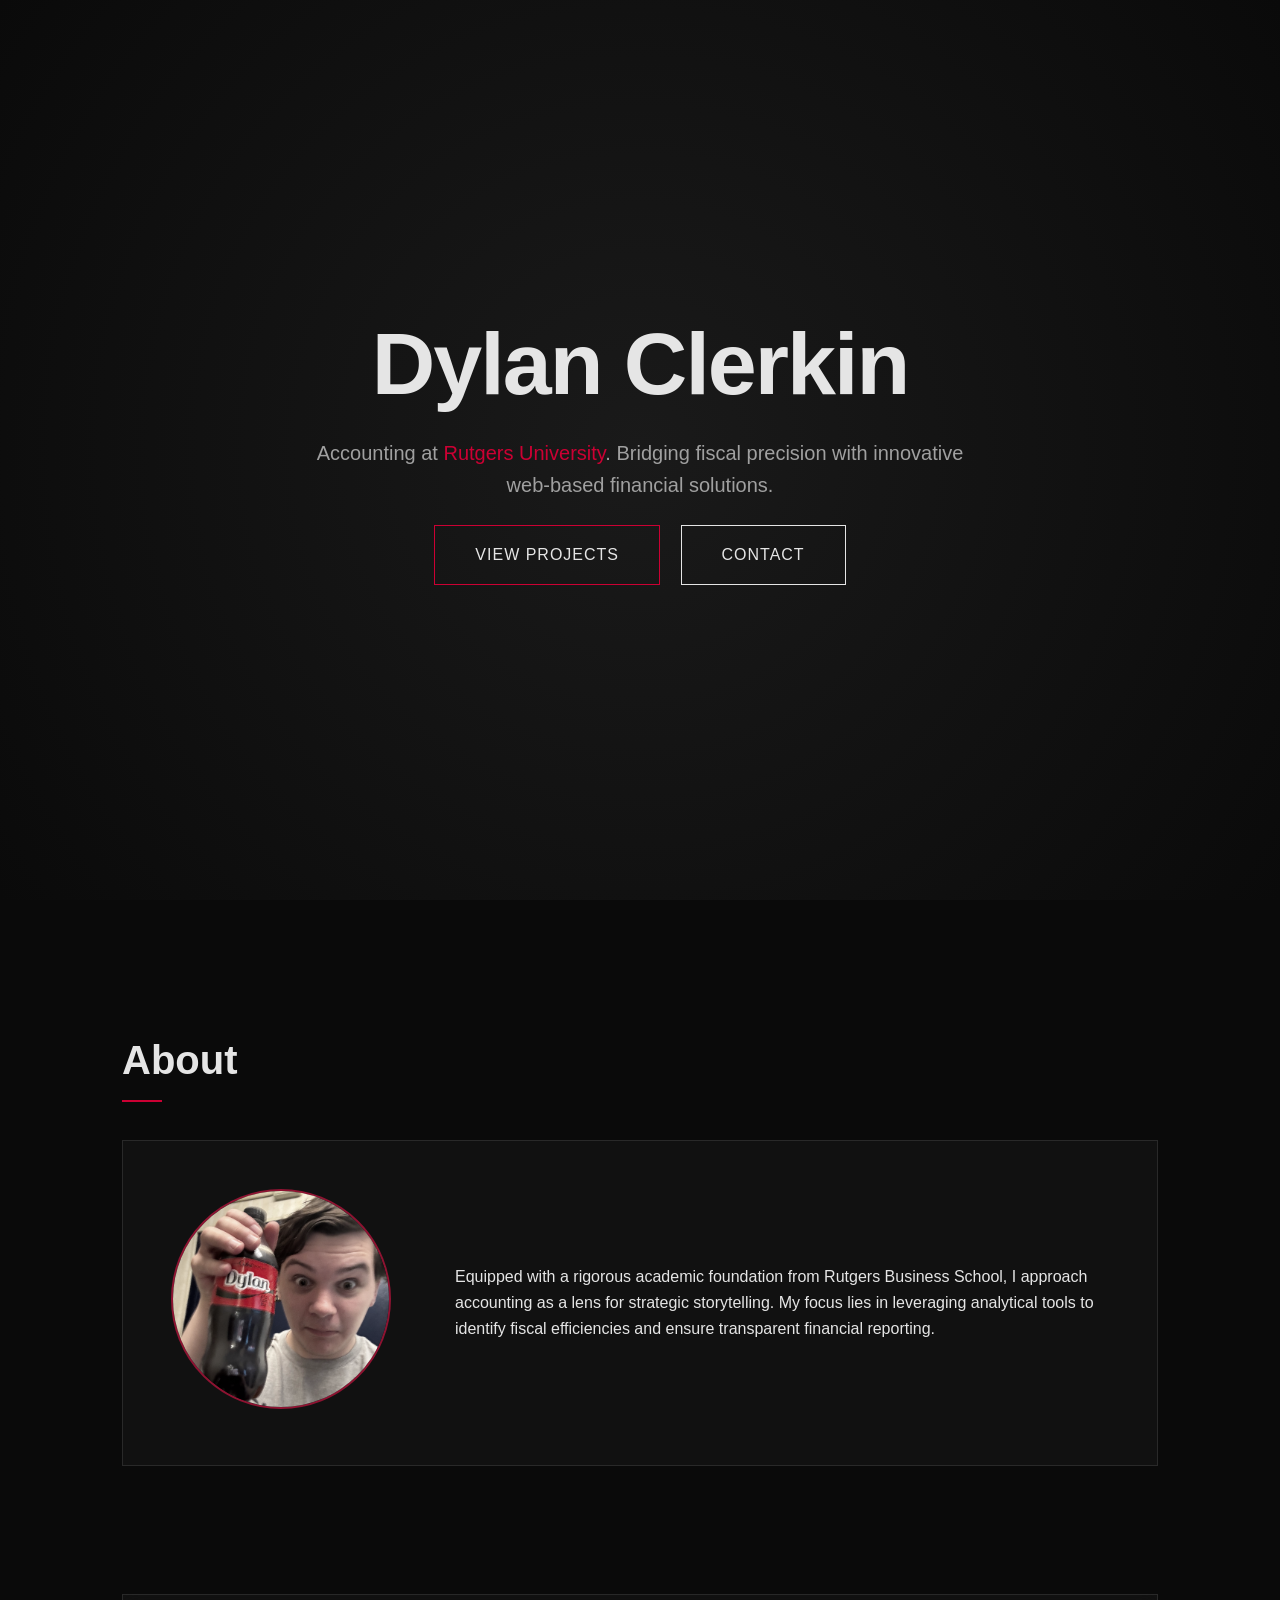
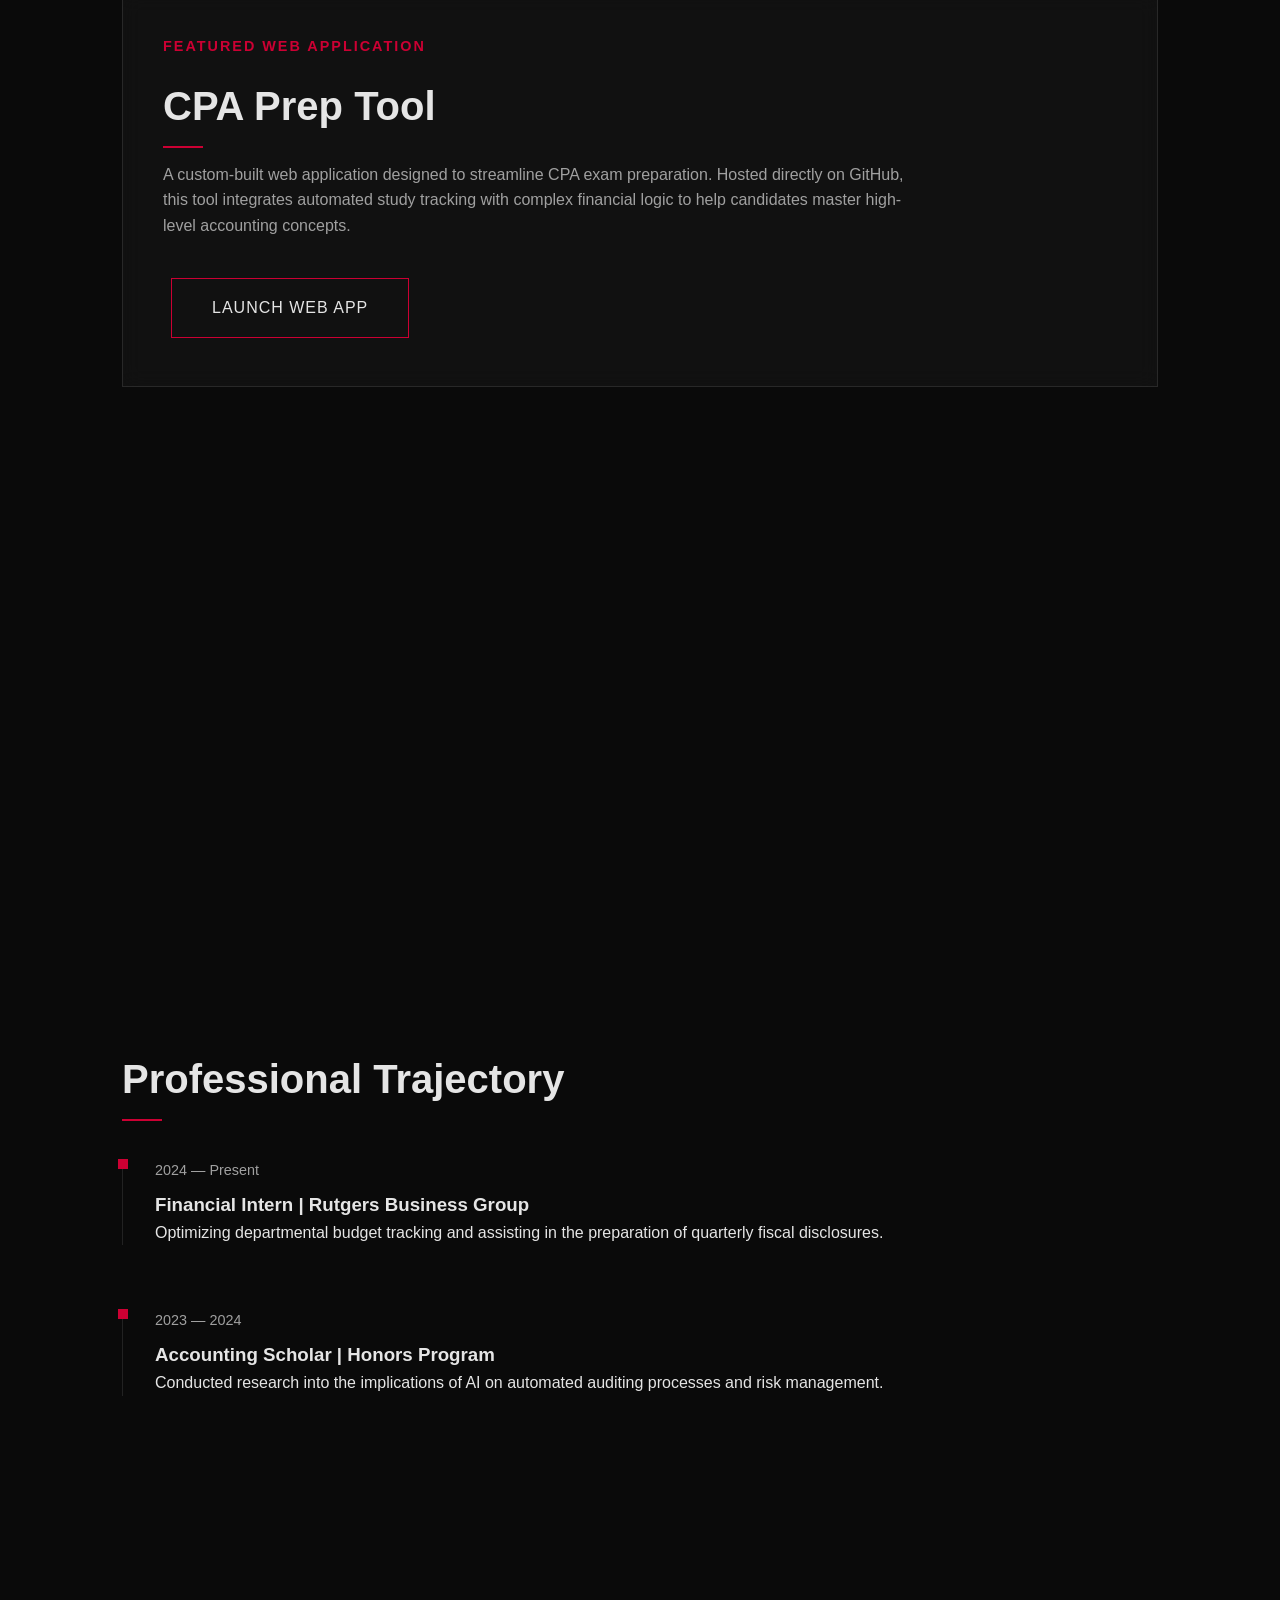
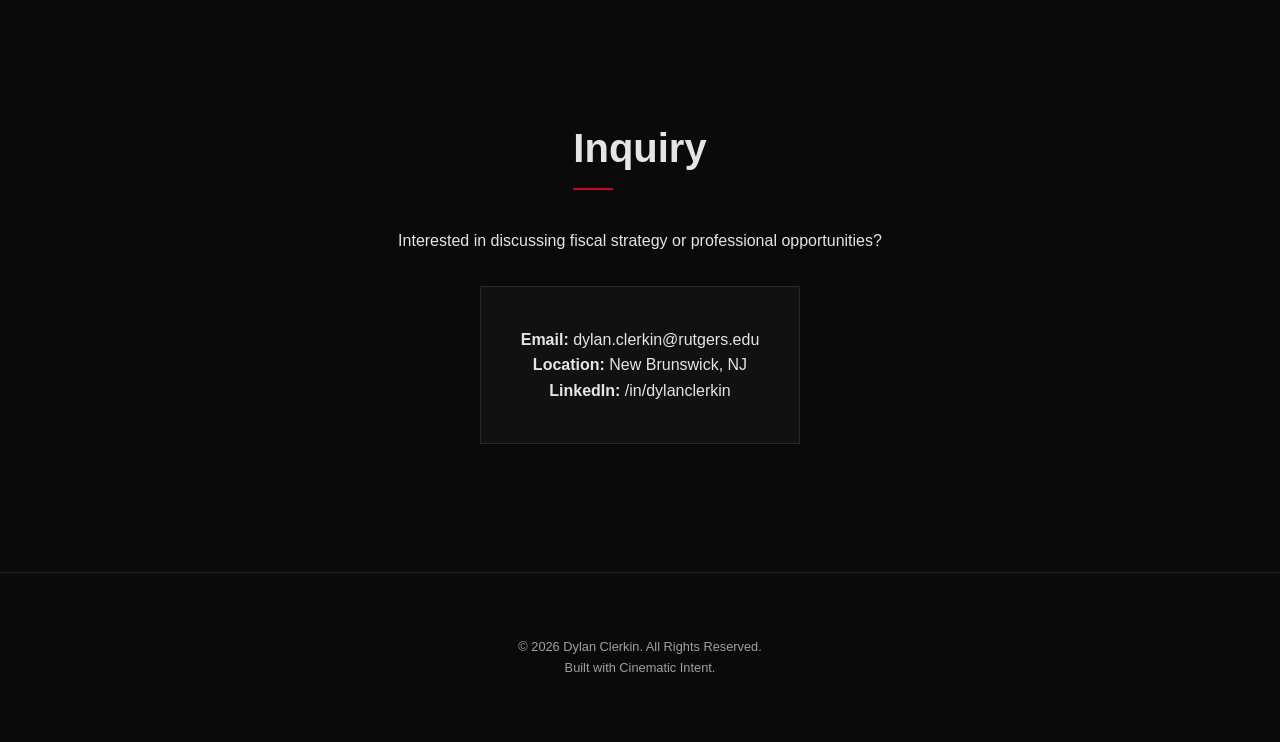
==== commit 8c270b93: "Add files via upload" ====
--- a/index.html
+++ b/index.html
@@ -62,7 +62,8 @@
             font-weight: 700;
             letter-spacing: -2px;
             animation: blurFocus 1.8s var(--easing);
-            line-height: 1.1;
+            line-height: 1.3; /* Increased for better spacing */
+            margin-bottom: 1rem; /* Added extra push to separate from paragraph */
         }
 
         .hero p {
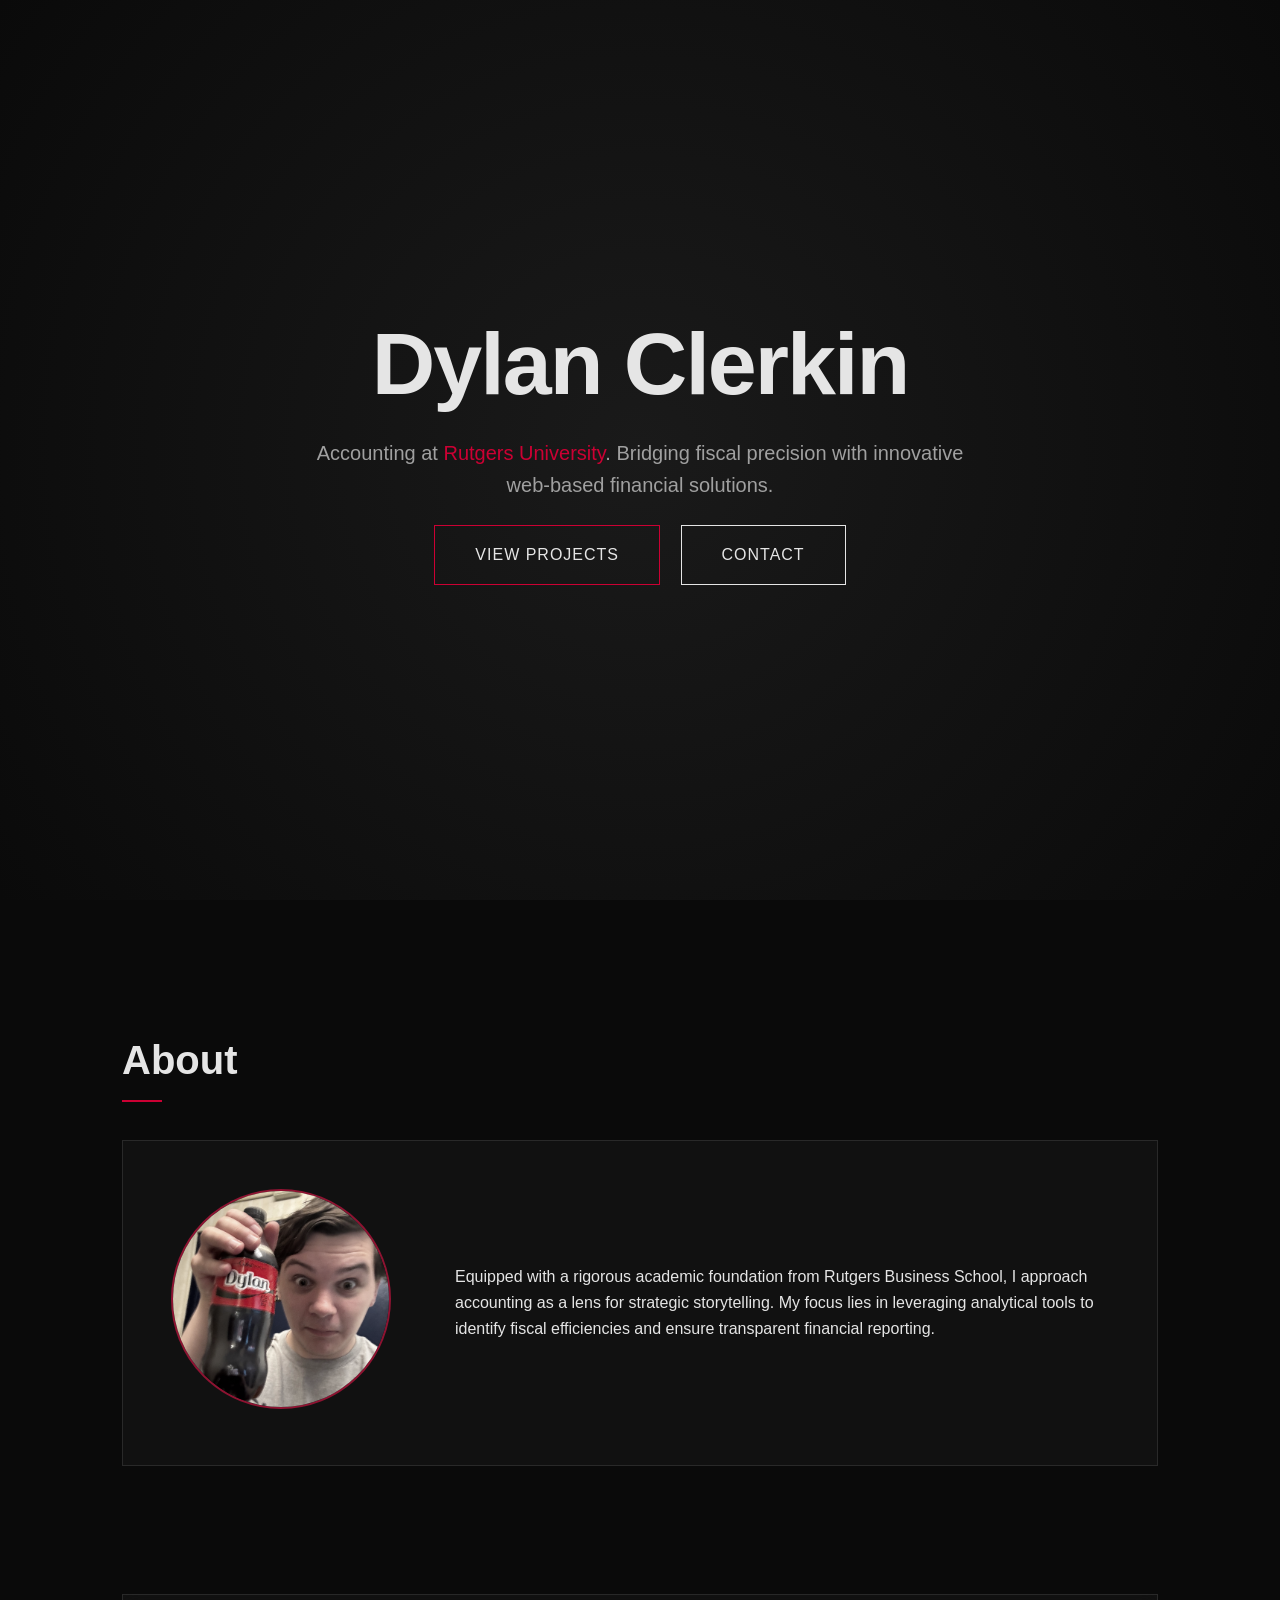
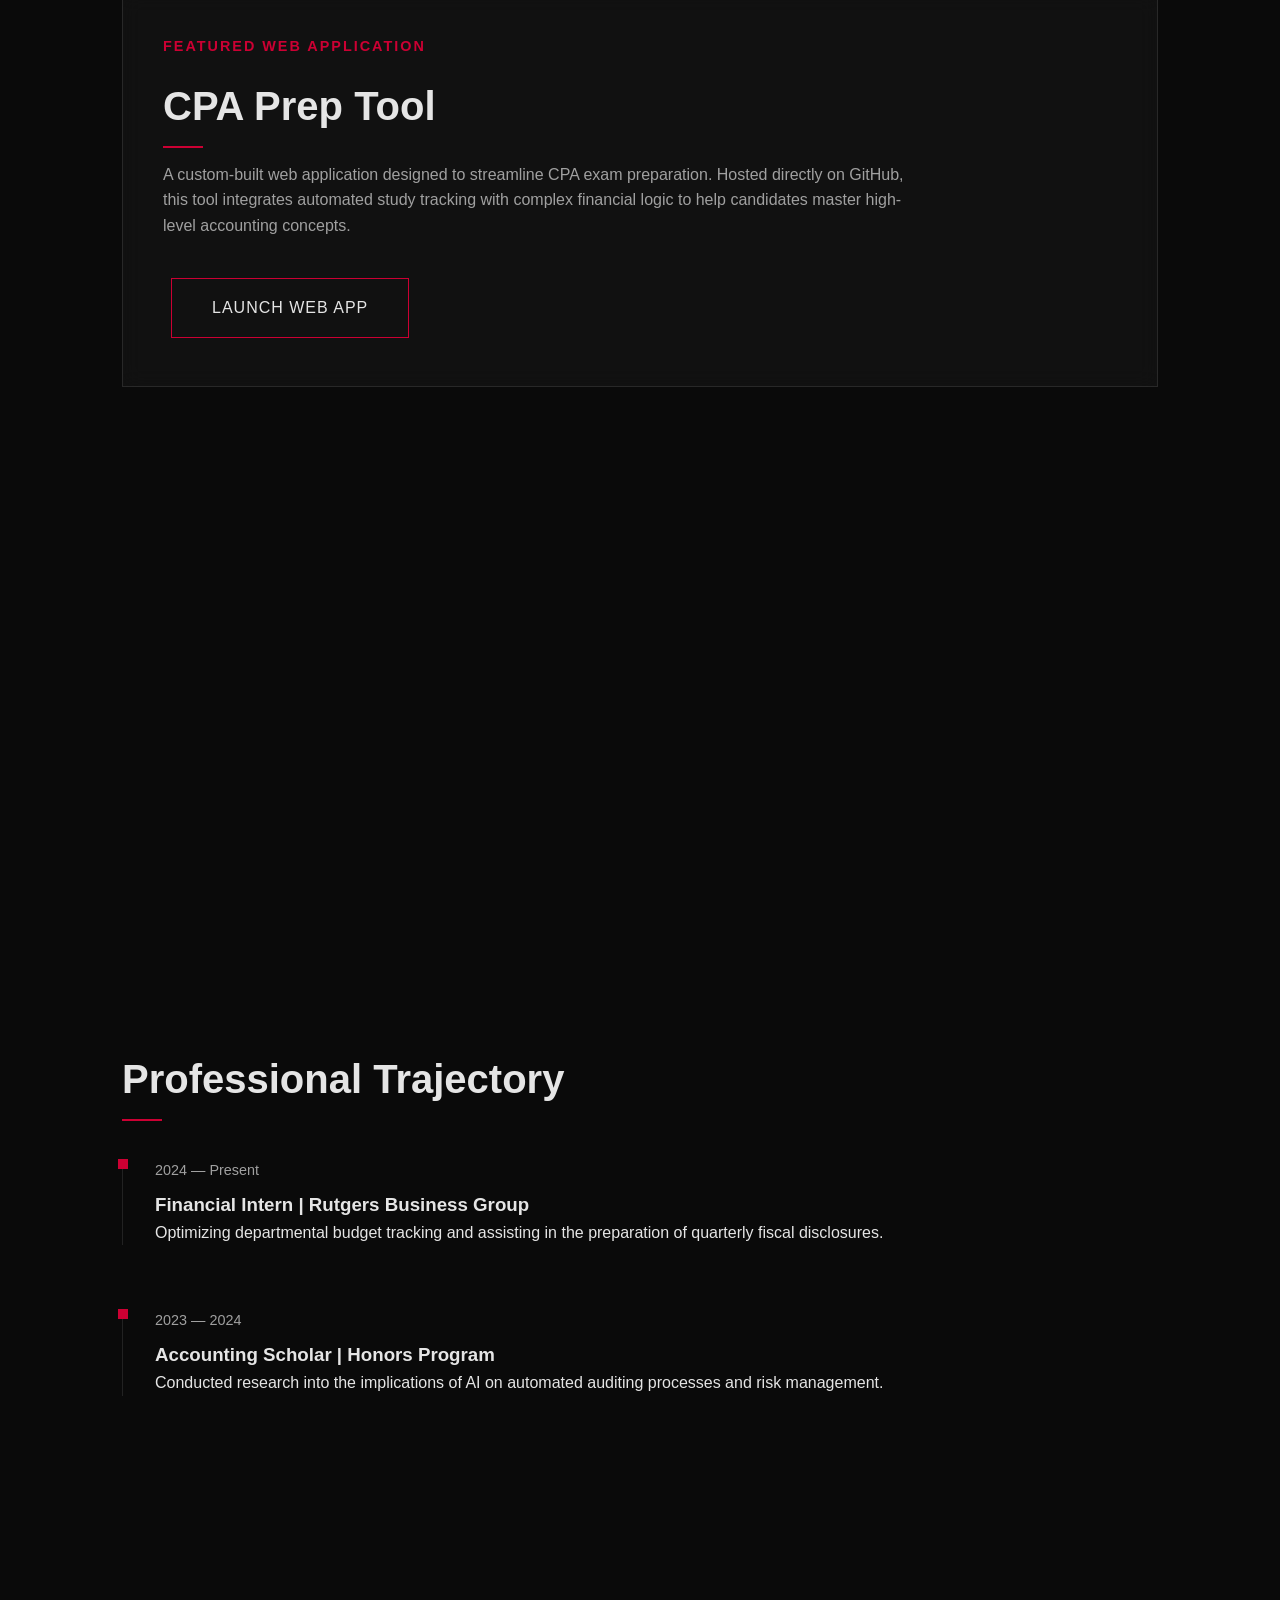
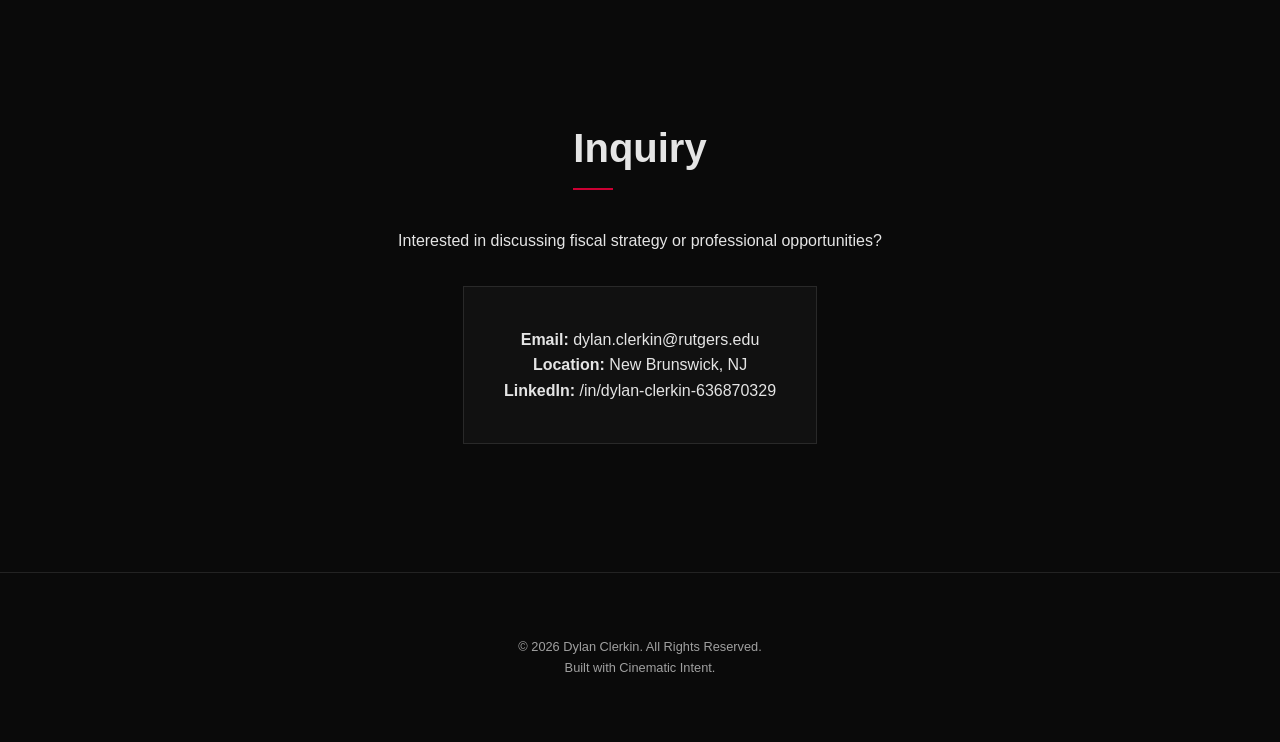
==== commit 941f08d2: "Add files via upload" ====
--- a/index.html
+++ b/index.html
@@ -247,7 +247,7 @@
             <div class="glass-card" style="display: inline-block; min-width: 300px;">
                 <p><strong>Email:</strong> dylan.clerkin@rutgers.edu</p>
                 <p><strong>Location:</strong> New Brunswick, NJ</p>
-                <p><strong>LinkedIn:</strong> /in/dylanclerkin</p>
+                <p><strong>LinkedIn:</strong> /in/dylan-clerkin-636870329</p>
             </div>
         </section>
 
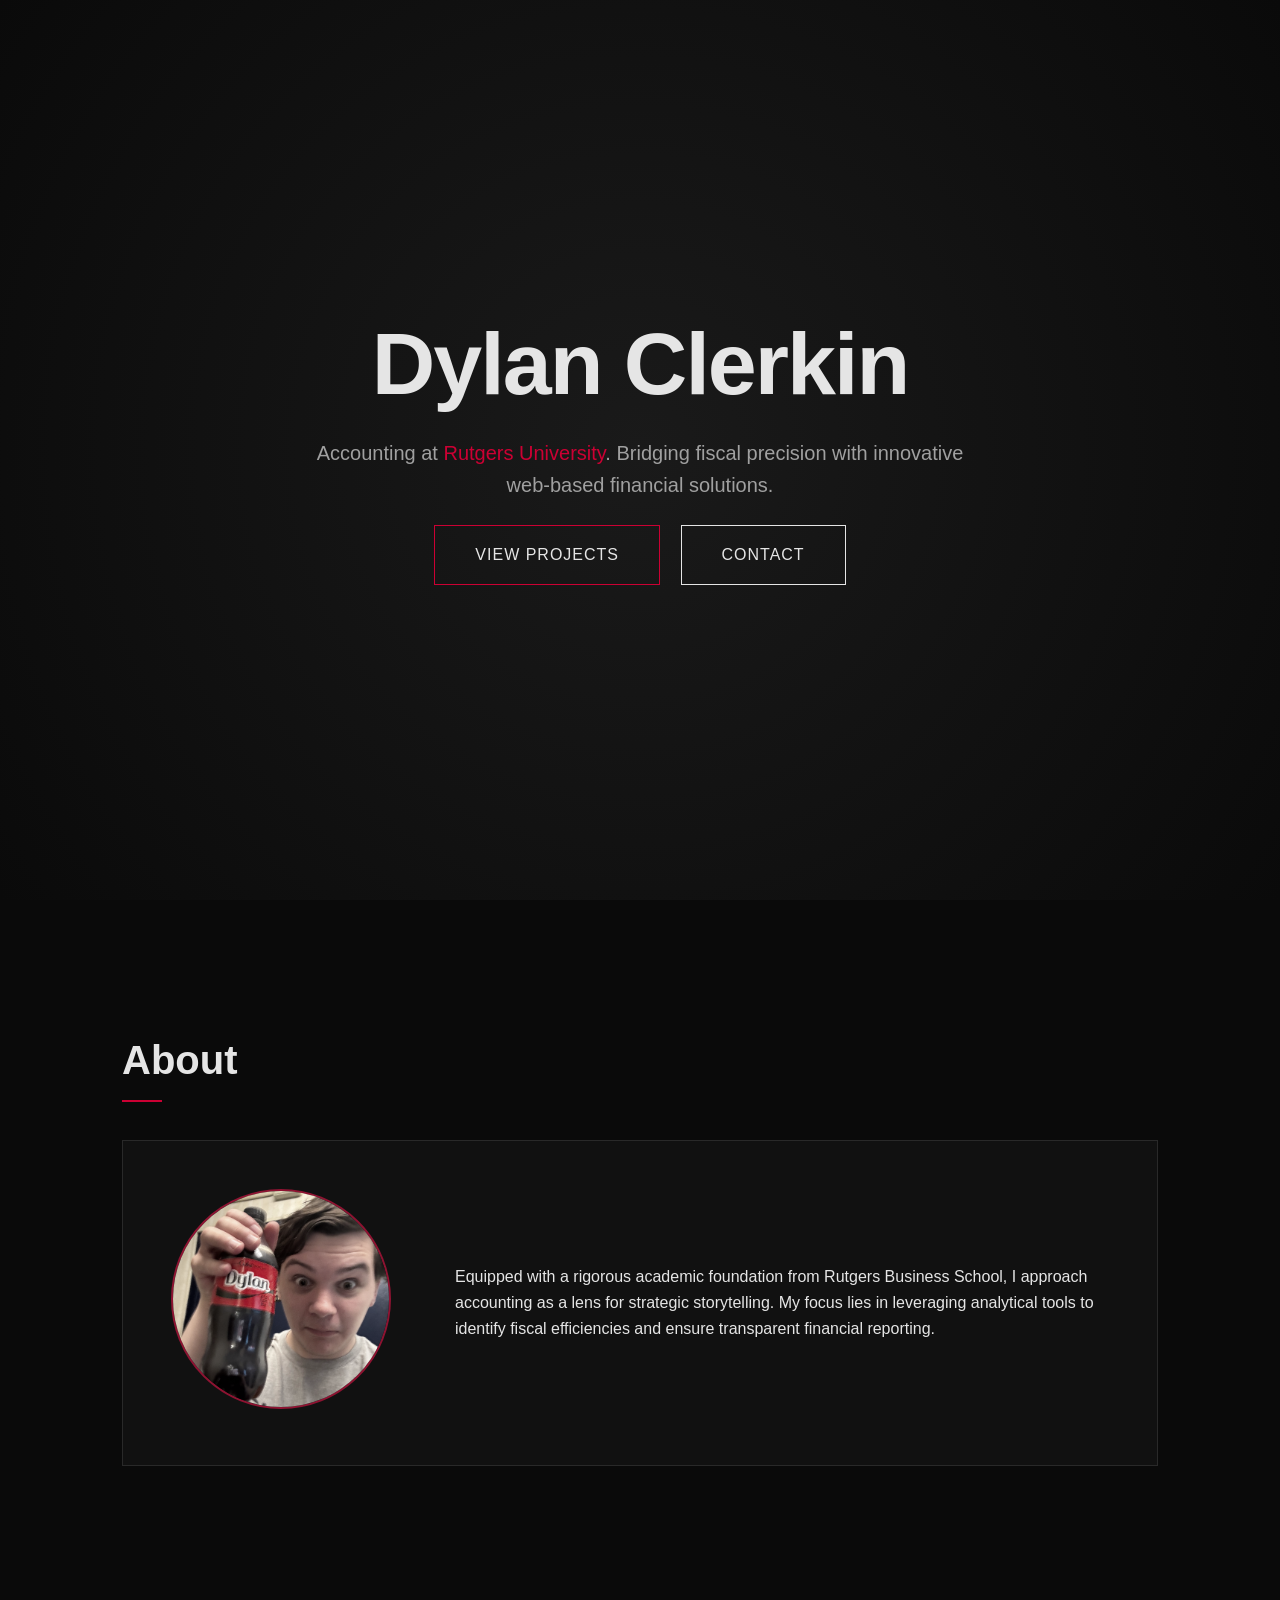
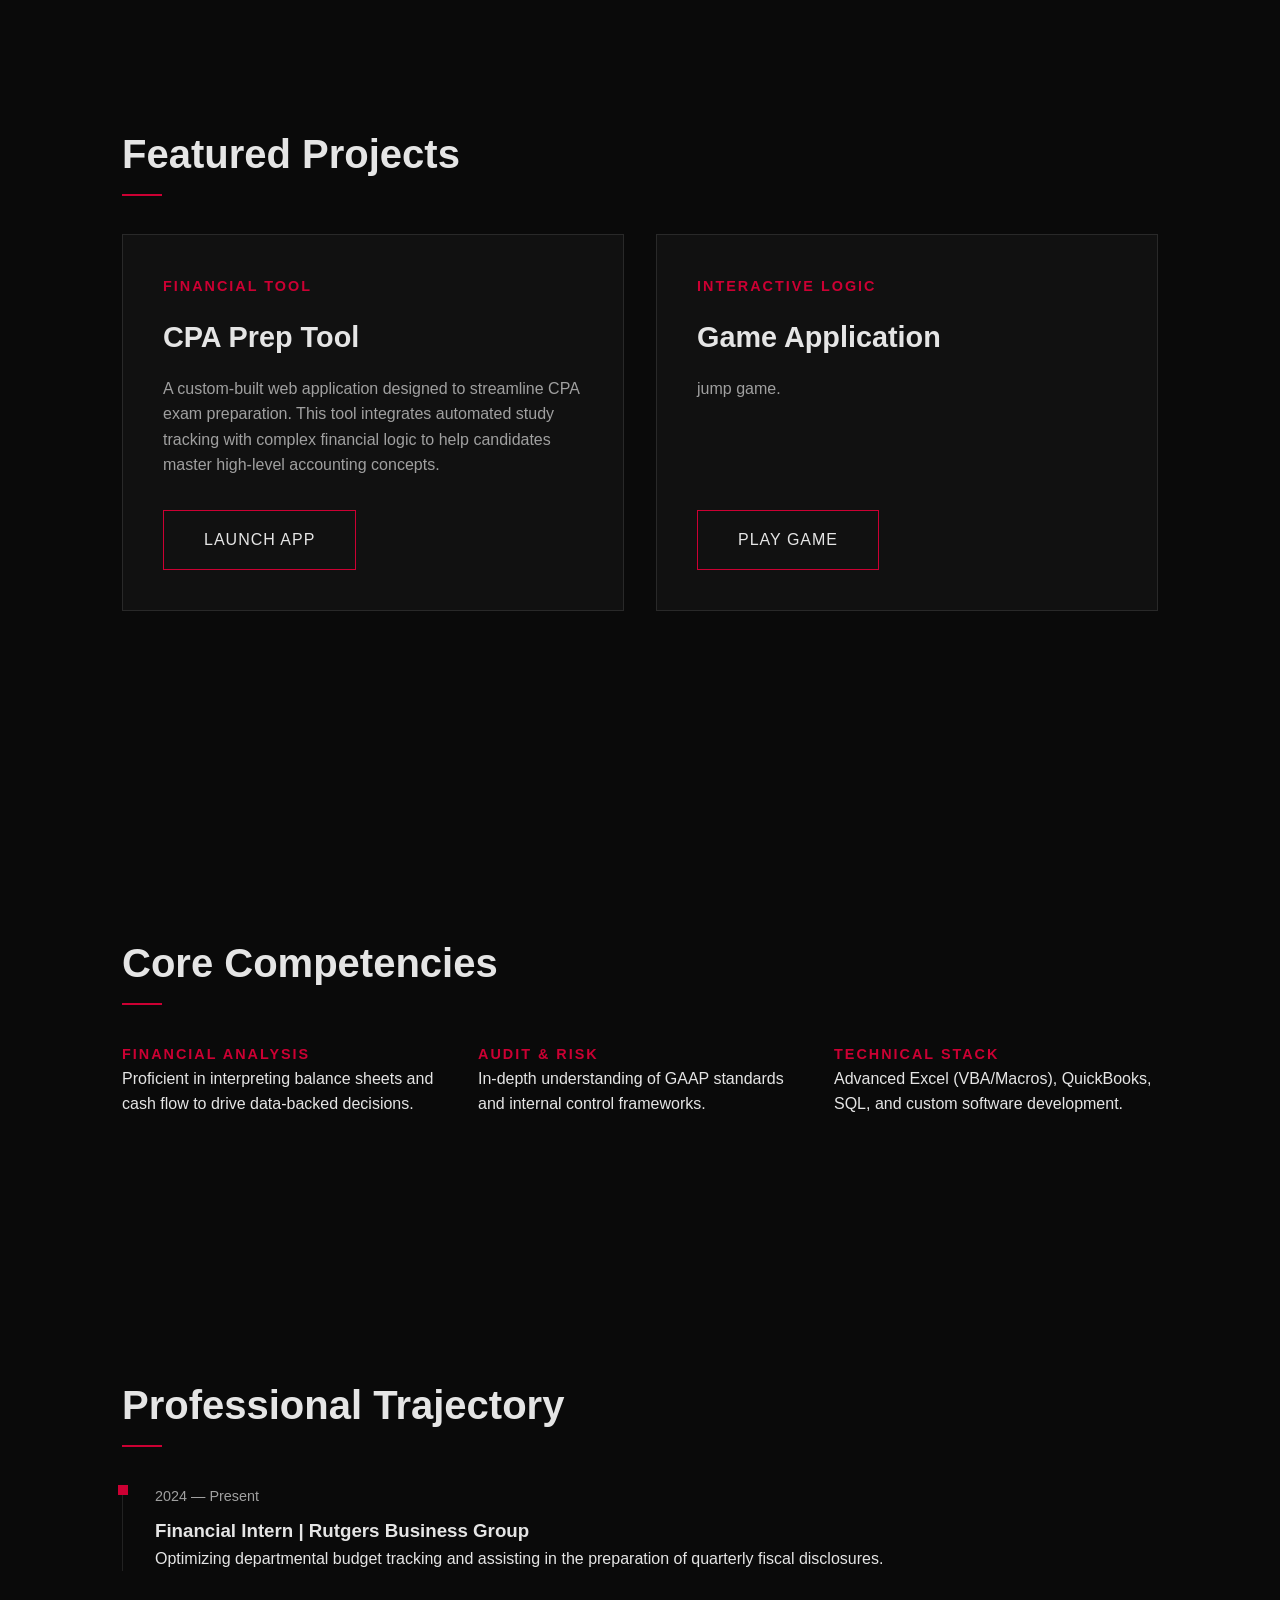
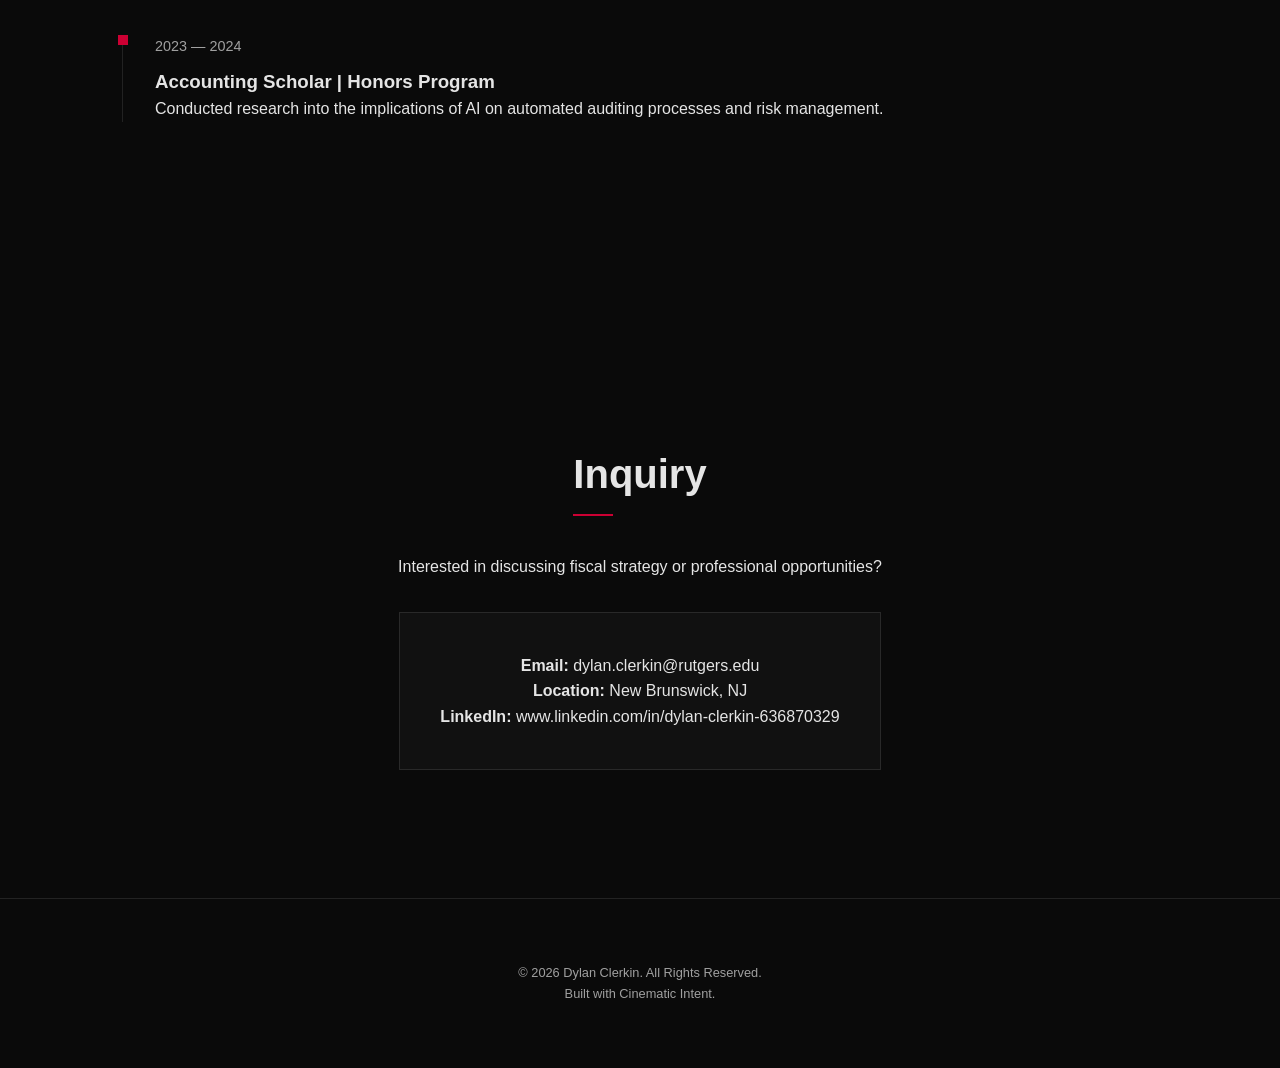
==== commit 0b5de51d: "Add files via upload" ====
--- a/index.html
+++ b/index.html
@@ -62,8 +62,8 @@
             font-weight: 700;
             letter-spacing: -2px;
             animation: blurFocus 1.8s var(--easing);
-            line-height: 1.3; /* Increased for better spacing */
-            margin-bottom: 1rem; /* Added extra push to separate from paragraph */
+            line-height: 1.3;
+            margin-bottom: 1rem;
         }
 
         .hero p {
@@ -122,14 +122,24 @@
 
         .about-content:hover .profile-img { filter: grayscale(0%); transform: scale(1.05); }
 
-        /* --- Project/App Section --- */
+        /* --- Projects Grid Section --- */
+        .projects-grid {
+            display: grid;
+            grid-template-columns: repeat(auto-fit, minmax(320px, 1fr));
+            gap: 2rem;
+            margin-bottom: 4rem;
+        }
+
         .app-highlight {
-            background: linear-gradient(90deg, rgba(204, 0, 51, 0.1) 0%, rgba(0, 0, 0, 0) 100%);
+            background: linear-gradient(135deg, rgba(204, 0, 51, 0.08) 0%, rgba(0, 0, 0, 0) 100%);
             border-left: 4px solid var(--rutgers-scarlet);
-            margin-bottom: 4rem;
-        }
-
-        /* --- General Typography --- */
+            display: flex;
+            flex-direction: column;
+            justify-content: space-between;
+            align-items: flex-start;
+        }
+
+        /* --- General Typography & Cards --- */
         h2 { font-size: 2.5rem; margin-bottom: 3rem; position: relative; display: inline-block; }
         h2::after { content: ''; position: absolute; bottom: -10px; left: 0; width: 40px; height: 2px; background: var(--rutgers-scarlet); }
 
@@ -178,7 +188,7 @@
             <h1>Dylan Clerkin</h1>
             <p>Accounting at <span class="accent-text">Rutgers University</span>. Bridging fiscal precision with innovative web-based financial solutions.</p>
             <div style="margin-top: 1rem; animation: blurFocus 2.6s var(--easing);">
-                <a href="#app" class="btn">VIEW PROJECTS</a>
+                <a href="#projects" class="btn">VIEW PROJECTS</a>
                 <a href="#contact" class="btn" style="border-color: var(--text-silver);">CONTACT</a>
             </div>
         </div>
@@ -198,14 +208,28 @@
             </div>
         </section>
 
-        <section id="app" class="blur-in app-highlight glass-card">
-            <div style="max-width: 750px;">
-                <h3 style="color: var(--rutgers-scarlet); text-transform: uppercase; letter-spacing: 2px; font-size: 0.9rem; margin-bottom: 1rem;">Featured Web Application</h3>
-                <h2 style="margin-bottom: 1.5rem;">CPA Prep Tool</h2>
-                <p style="margin-bottom: 2rem; color: var(--text-muted);">A custom-built web application designed to streamline CPA exam preparation. Hosted directly on GitHub, this tool integrates automated study tracking with complex financial logic to help candidates master high-level accounting concepts.</p>
+        <section id="projects" class="blur-in">
+            <h2>Featured Projects</h2>
+            <div class="projects-grid">
                 
-                <a href="Assets/CPA APP/index.html" class="btn" target="_blank">LAUNCH WEB APP</a>
-            
+                <div class="app-highlight glass-card">
+                    <div style="margin-bottom: 2rem;">
+                        <h3 style="color: var(--rutgers-scarlet); text-transform: uppercase; letter-spacing: 2px; font-size: 0.9rem; margin-bottom: 1rem;">Financial Tool</h3>
+                        <h3 style="margin-bottom: 1rem; font-size: 1.8rem;">CPA Prep Tool</h3>
+                        <p style="color: var(--text-muted);">A custom-built web application designed to streamline CPA exam preparation. This tool integrates automated study tracking with complex financial logic to help candidates master high-level accounting concepts.</p>
+                    </div>
+                    <a href="Assets/CPA APP/index.html" class="btn" target="_blank" style="margin: 0;">LAUNCH APP</a>
+                </div>
+
+                <div class="app-highlight glass-card">
+                    <div style="margin-bottom: 2rem;">
+                        <h3 style="color: var(--rutgers-scarlet); text-transform: uppercase; letter-spacing: 2px; font-size: 0.9rem; margin-bottom: 1rem;">Interactive Logic</h3>
+                        <h3 style="margin-bottom: 1rem; font-size: 1.8rem;">Game Application</h3>
+                        <p style="color: var(--text-muted);">jump game.</p>
+                    </div>
+                    <a href="Assets/Game App/index.html" class="btn" target="_blank" style="margin: 0;">PLAY GAME</a>
+                </div>
+
             </div>
         </section>
 
@@ -222,7 +246,7 @@
                 </div>
                 <div class="skill-item">
                     <h3 style="color: var(--rutgers-scarlet); font-size: 0.9rem; letter-spacing: 2px; text-transform: uppercase;">Technical Stack</h3>
-                    <p>Advanced Excel (VBA/Macros), QuickBooks, SQL, and custom financial software development.</p>
+                    <p>Advanced Excel (VBA/Macros), QuickBooks, SQL, and custom software development.</p>
                 </div>
             </div>
         </section>
@@ -247,7 +271,7 @@
             <div class="glass-card" style="display: inline-block; min-width: 300px;">
                 <p><strong>Email:</strong> dylan.clerkin@rutgers.edu</p>
                 <p><strong>Location:</strong> New Brunswick, NJ</p>
-                <p><strong>LinkedIn:</strong> /in/dylan-clerkin-636870329</p>
+                <p><strong>LinkedIn:</strong> www.linkedin.com/in/dylan-clerkin-636870329</p>
             </div>
         </section>
 
